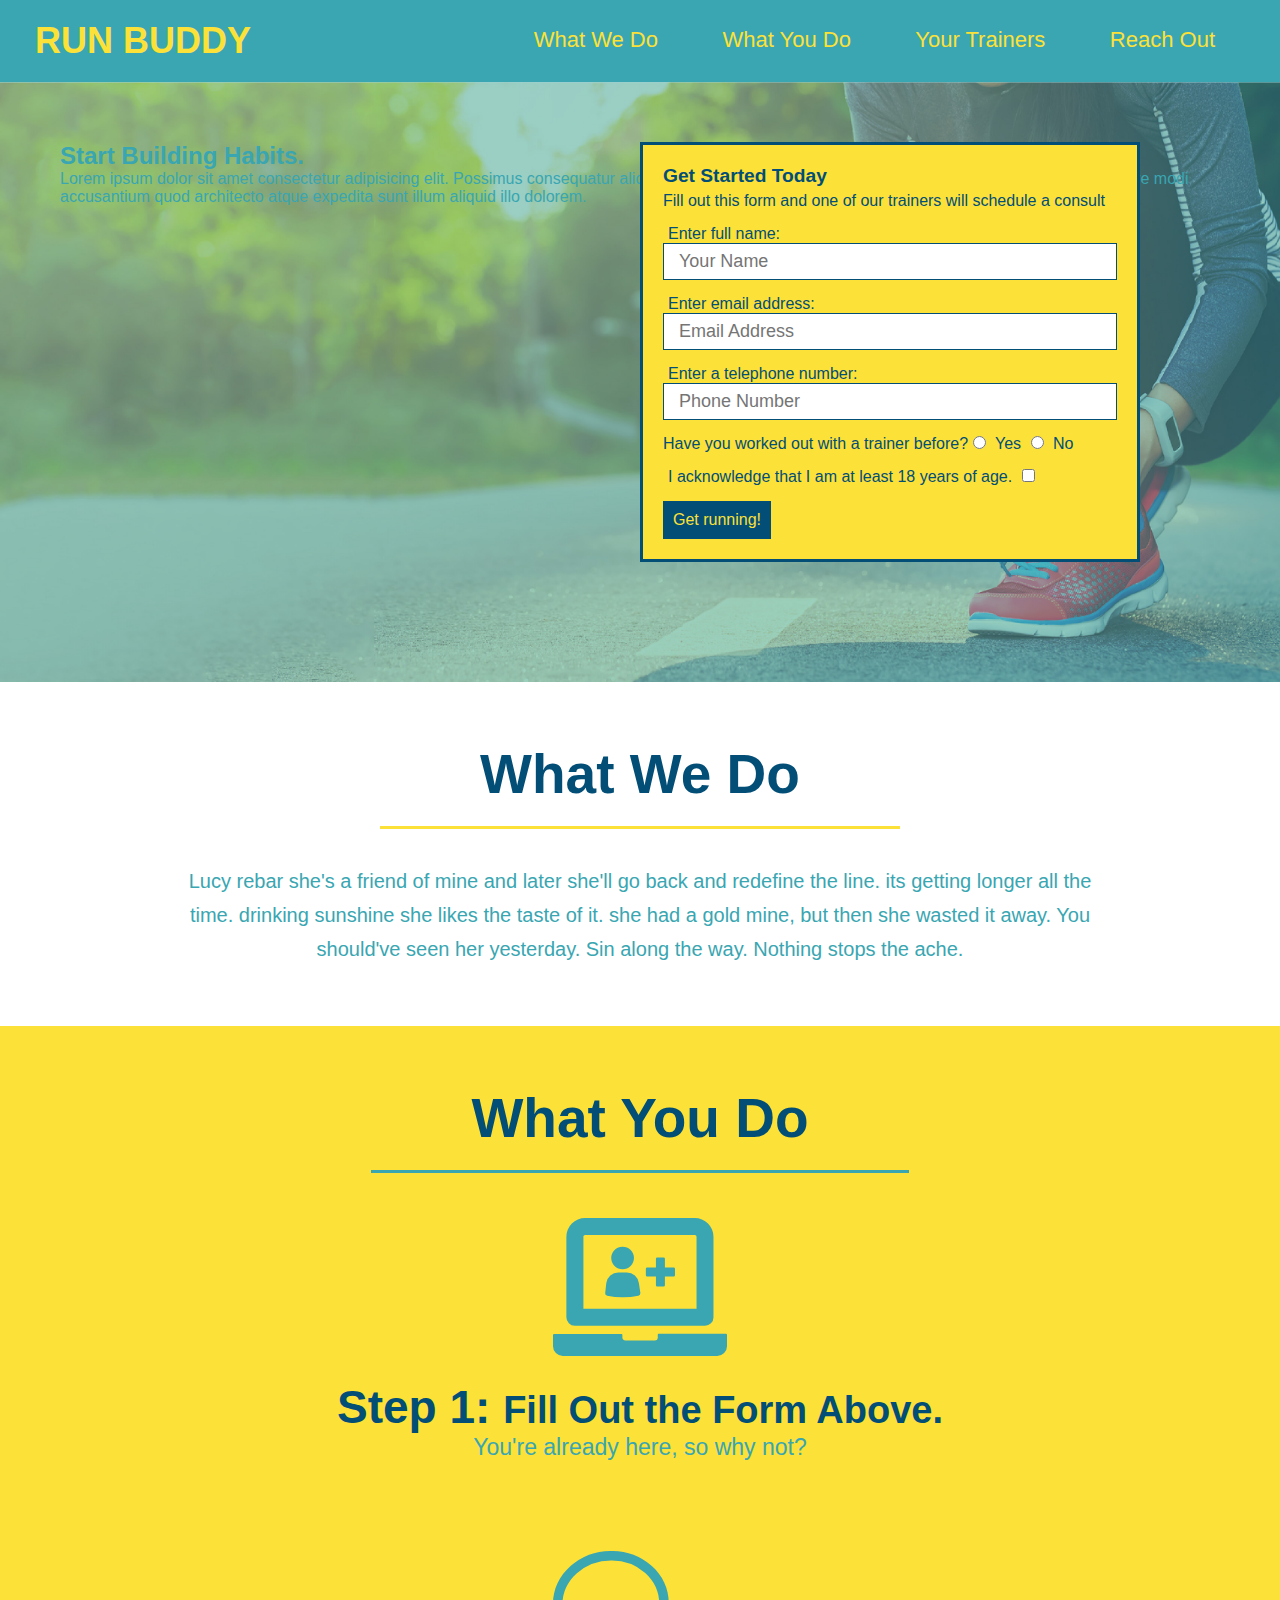
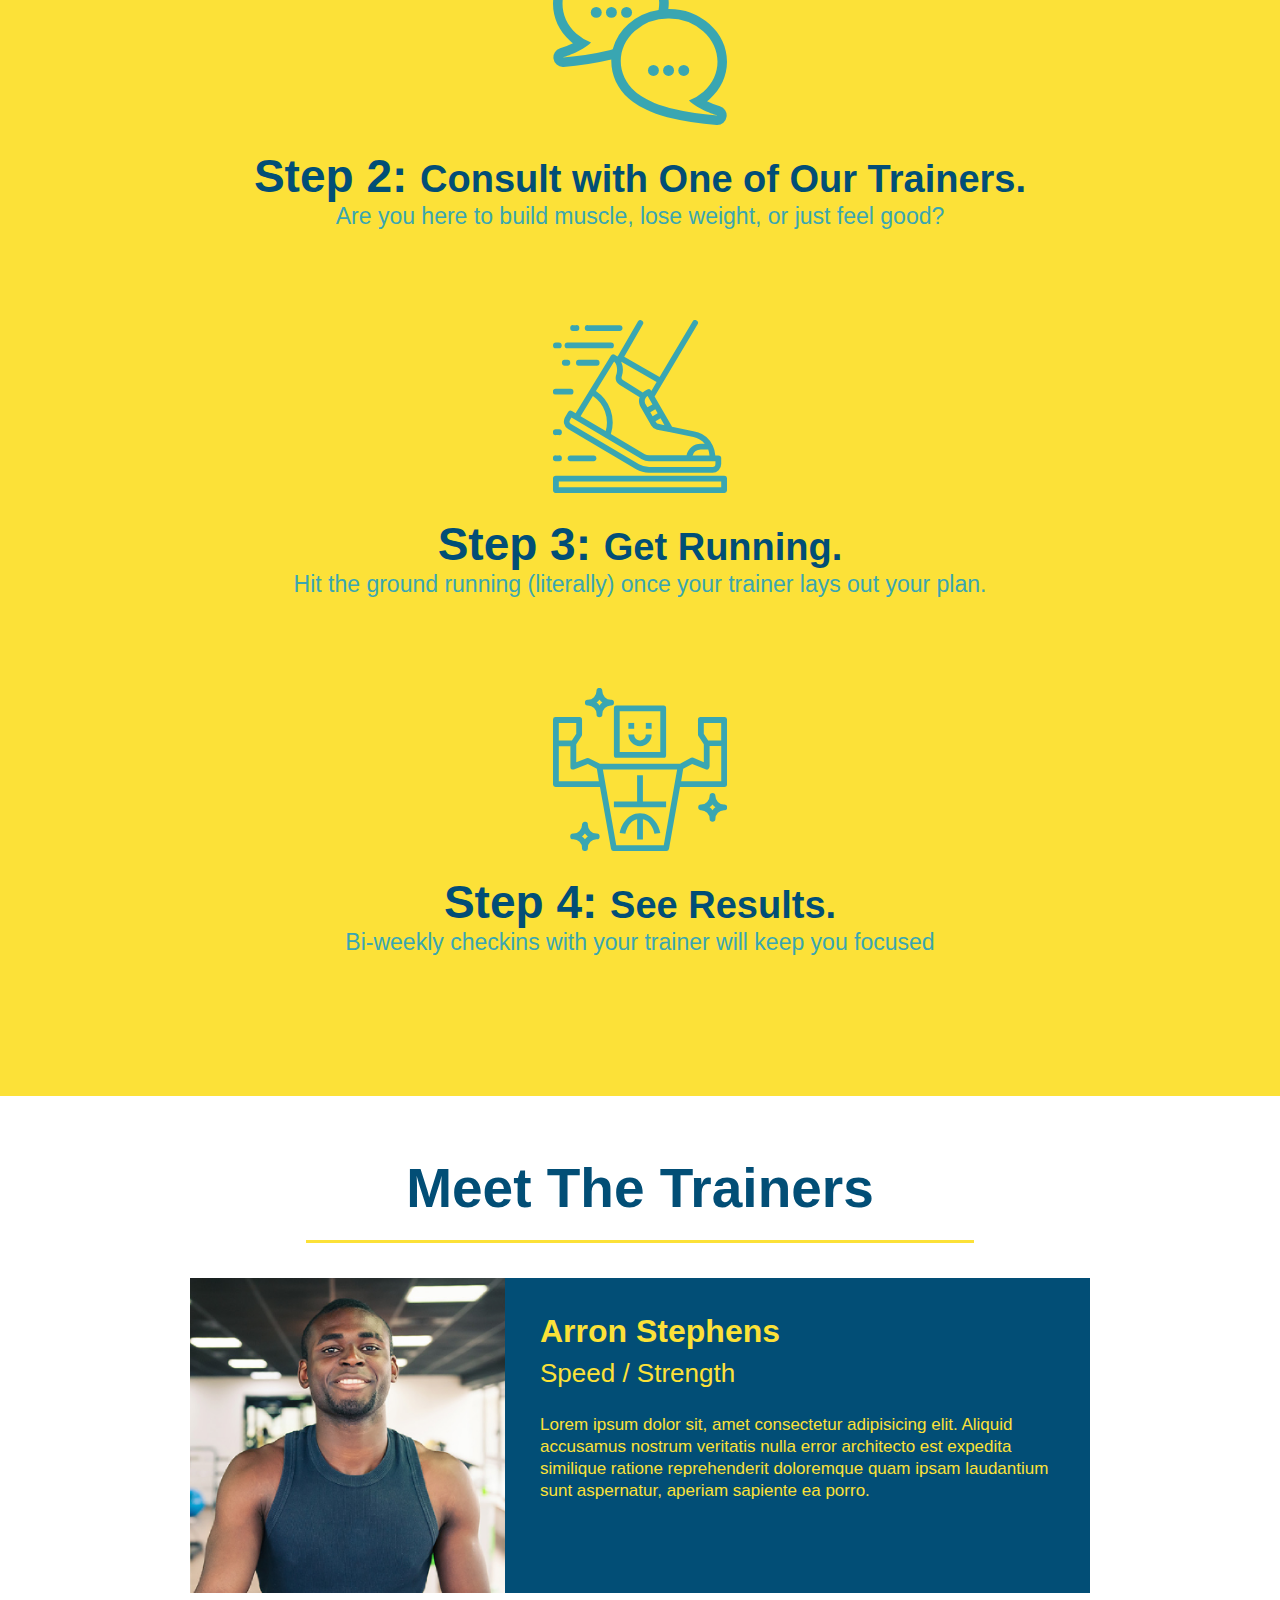
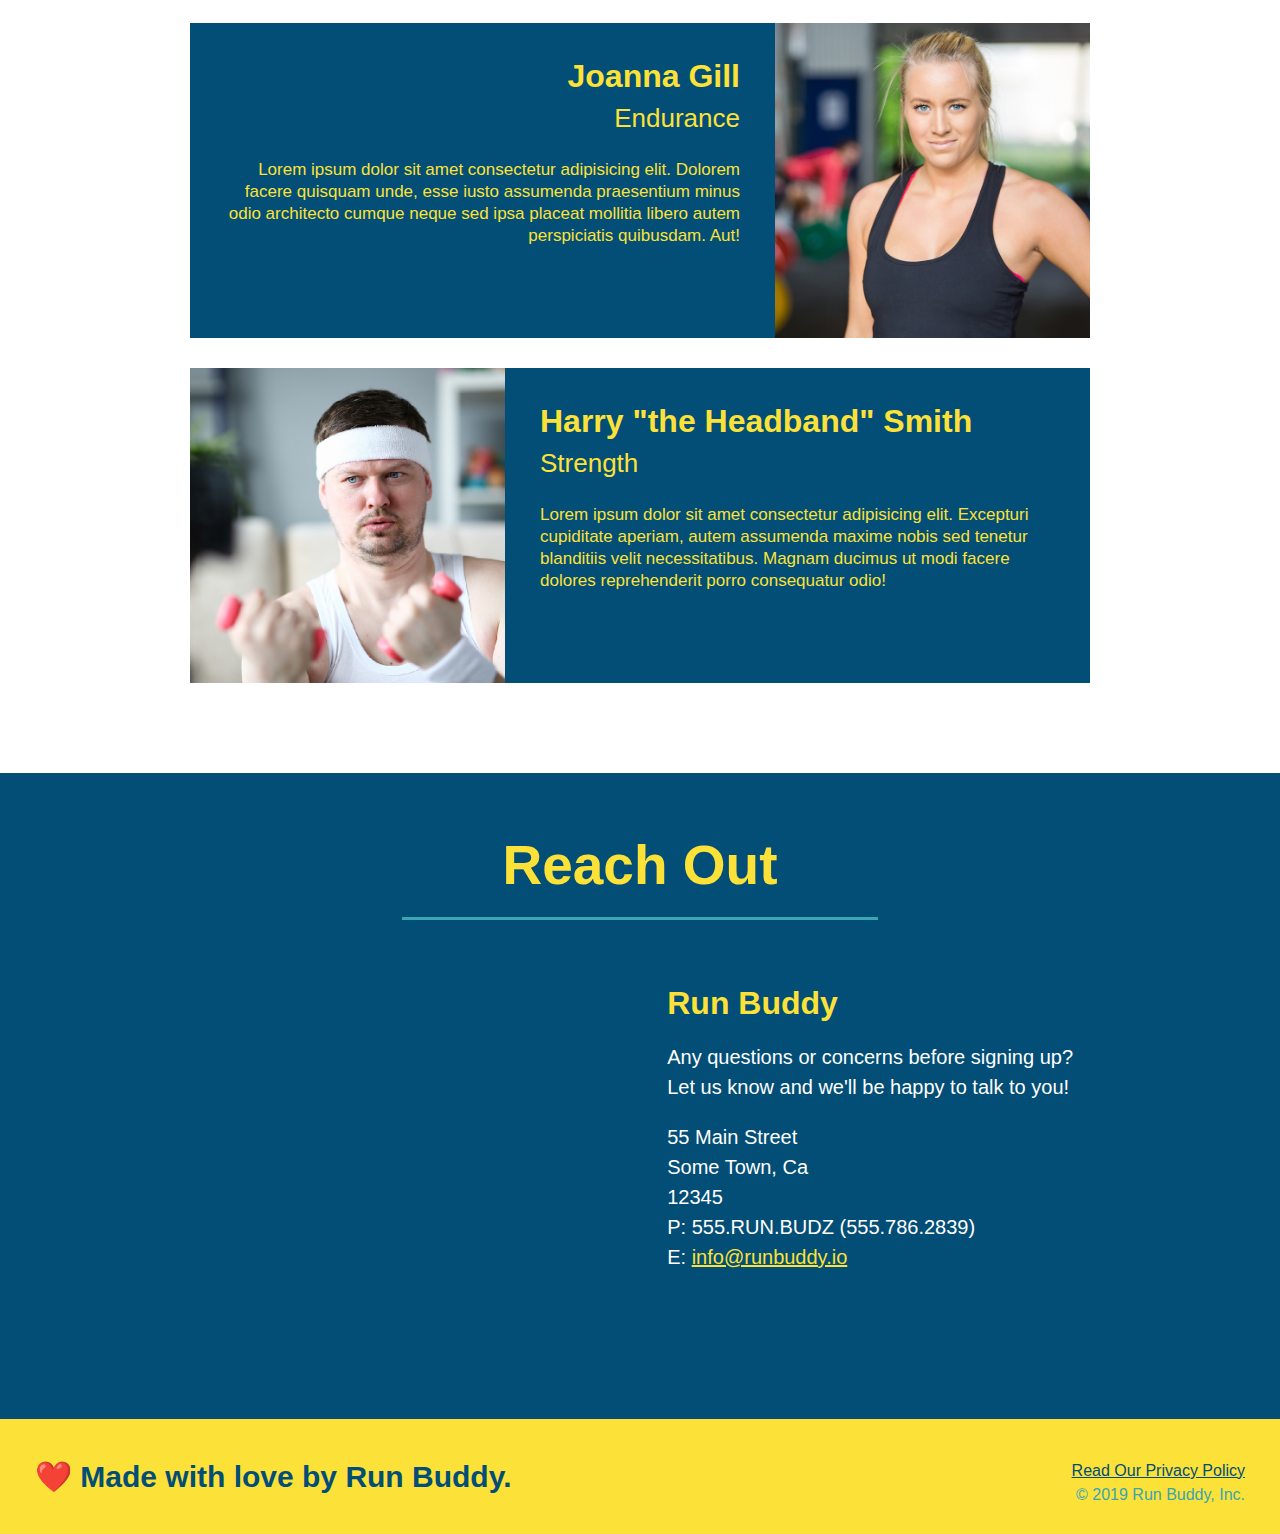
==== index.html @ 2bd952a9 "add content to hero, replace image" ====
<!DOCTYPE html>
<html lang="en">
   
    <head>
        <link rel="stylesheet" href="./assets/css/style.css" />
        <meta charset="UTF-8" />
        <title>Run Buddy</title>
    </head>
    
    <body>
        <!-- navigation -->
        <header>
            <h1>
                <a href="./index.html">
                    RUN BUDDY
                </a>
            </h1>
            <nav>
                <!-- Unordered list element -->
                <ul>
                    <!-- List item element -->
                    <li>
                        <!-- Anchor element -->
                        <a href="#what-we-do">What We Do</a>
                    </li>
                    <li>
                        <a href="#what-you-do">What You Do</a>
                    </li>
                    <li>
                        <a href="#your-trainers">Your Trainers</a>
                    </li>
                    <li>
                        <a href="#reach-out">Reach Out</a>
                    </li>
                </ul>
            </nav>
        </header>

        <!-- hero/jumbotron -->
        <section class="hero">
            <div class="hero-cta">
                <h2>Start Building Habits.</h2>
                <p>
                    Lorem ipsum dolor sit amet consectetur adipisicing elit. Possimus consequatur aliquam minima molestiae labore tempore nobis dolores aspernatur, facere modi accusantium quod architecto atque expedita sunt illum aliquid illo dolorem.
                </p>
            </div>
            
            <div class="hero-form">
                <h3> Get Started Today</h3>
                <p>Fill out this form and one of our trainers will schedule a consult</p>
            <form>
                <label for="name">Enter full name:</label>
                <input class="form-input" type="text" placeholder="Your Name" name="name" id="name" />
                
                <label for="email">Enter email address:</label>
                <input class="form-input" type="email" placeholder="Email Address" name="email" id="email" />
                
                <label for="phone">Enter a telephone number:</label>
                <input class ="form-input" type="tel" placeholder="Phone Number" name="phone" id="phone" />
                <p>
                    Have you worked out with a trainer before?
                    <input type="radio" name="trainer-confirm" id="trainer-yes" />
                    <label for="trainer-yes">Yes</label>
                    <input type="radio" name="trainer-confirm" id="trainer-no" />
                    <label for="trainer-no">No</label>
                </p>
                <p>
                    <label for="18-yes">
                        I acknowledge that I am at least 18 years of age.
                    </label>
                    <input type="checkbox" name="age-confirm" id="18-yes" />
                </p>
                <button type="submit">
                    Get running!
                </button>
            </form>
            </div>
        </section>
        
        <!--"what we do" section -->
        <section id="what-we-do" class="intro">
            <h2 class="section-title primary-border">What We Do</h2>
            <p>
                Lucy rebar she's a friend of mine and later she'll go back and redefine the line. its getting longer all the time. drinking sunshine she likes the taste of it. she had a gold mine, but then she wasted it away. You should've seen her yesterday. Sin along the way. Nothing stops the ache.
            </p>
        </section>

        <!-- "what you do" section -->
        <section id="what-you-do" class="steps">
            <h2 class="section-title secondary-border">What You Do</h2>
        
            <div>
                <img src="./assets/images/step-1.svg" alt="" />
                <h3>Step 1: <span>Fill Out the Form Above.</span></h3>
                <p>You're already here, so why not?</p>
            </div>

            <div>
                <img src="./assets/images/step-2.svg" alt="" />
                <h3>Step 2: <span>Consult with One of Our Trainers.</span></h3>
                <p>Are you here to build muscle, lose weight, or just feel good?</p>
            </div>

            <div>
                <img src="./assets/images/step-3.svg" alt="" />
                <h3>Step 3: <span>Get Running.</span></h3>
                <p>Hit the ground running (literally) once your trainer lays out your plan.</p>
            </div>

            <div>
                <img src="./assets/images/step-4.svg" alt="" />
                <h3>Step 4: <span>See Results.</span></h3>
                <p>Bi-weekly checkins with your trainer will keep you focused</p>
            </div>
        </section>

        <!-- "meet the trainers" section -->
        <section id="your-trainers" class="trainers">
            <h2 class="section-title primary-border">Meet The Trainers</h2>
            <article class="trainer">
                <img src="./assets/images/trainer-1.jpg" alt="Arron Stephens in his workout clothes, ready to pump iron" />
                <div class="trainer-bio text-left">
                    <h3>Arron Stephens</h3>
                    <h4>Speed / Strength</h4>
                    <p>
                        Lorem ipsum dolor sit, amet consectetur adipisicing elit. Aliquid accusamus nostrum veritatis nulla error architecto est expedita similique ratione reprehenderit doloremque quam ipsam laudantium sunt aspernatur, aperiam sapiente ea porro.
                    </p>
                </div>
            </article>
            
            <article class="trainer">
                <div class="trainer-bio text-right">
                    <h3>Joanna Gill</h3>
                    <h4>Endurance</h4>
                    <p>
                        Lorem ipsum dolor sit amet consectetur adipisicing elit. Dolorem facere quisquam unde, esse iusto assumenda praesentium minus odio architecto cumque neque sed ipsa placeat mollitia libero autem perspiciatis quibusdam. Aut!
                    </p>
                </div>
                <img src="./assets/images/trainer-2.jpg" alt="Joanna Gill cooling off after a workout" />
            </article>

            <article class="trainer">
                <img src="assets/images/trainer-3.jpg" alt="Harry Smith wearing a headband and lifting comically small pink weights" />
                <div class="trainer-bio text-left">
                    <h3>Harry "the Headband" Smith</h3>
                    <h4>Strength</h4>
                    <p>
                        Lorem ipsum dolor sit amet consectetur adipisicing elit. Excepturi cupiditate aperiam, autem assumenda maxime nobis sed tenetur blanditiis velit necessitatibus. Magnam ducimus ut modi facere dolores reprehenderit porro consequatur odio!
                    </p>
                </div>
            </article>
        </section>

        <!-- "reach out" section -->
        <section id="reach-out" class="contact">
            <h2 class="section-title secondary-border">Reach Out</h2>
            <div class="contact-info">
                    <iframe src="https://www.google.com/maps/embed?pb=!1m18!1m12!1m3!1d3380.596406305768!2d-102.06782428562288!3d32.08016312649713!2m3!1f0!2f0!3f0!3m2!1i1024!2i768!4f13.1!3m3!1m2!1s0x86f961da2d18b9c7%3A0xd05dea5d76164d7b!2s2808%20Ranch%20Ave.%2C%20Midland%2C%20TX%2079705!5e0!3m2!1sen!2sus!4v1635562729281!5m2!1sen!2sus"
                    width="400"
                    height="400"
                    style="border:0;"
                    allowfullscreen=""
                    loading="lazy">
                    </iframe>
                <div>
                    <h3>Run Buddy</h3>
                    <p> 
                        Any questions or concerns before signing up?
                        <br />
                        Let us know and we'll be happy to talk to you!
                    </p>
                    <address>
                    55 Main Street <br />
                    Some Town, Ca <br/>
                    12345<br/>
                    P: 555.RUN.BUDZ (555.786.2839)<br/>
                    E: <a href="mailto:info@runbuddy.io">info@runbuddy.io</a>
                    </address>
                </div>
            </div>

        </section>

        <!-- footer -->
        <footer>
            <h2>❤️ Made with love by Run Buddy.</h2>
            <div>
                <a href="./privacy-policy.html">Read Our Privacy Policy</a><br />
                &copy; 2019 Run Buddy, Inc.
            </div>
        </footer>
    </body>

</html>
---- assets/css/style.css ----
* {
    margin: 0;
    padding: 0;
    box-sizing: border-box;
}

body {
    /* use this format to create CSS comments */
    color: #39a6b2;
    font-family: Helvetica, Arial, sans-serif;
}
header {
    padding: 20px 35px;
    background-color: #39a6b2;
}

header h1 {
    font-weight: bold;
    font-size: 36px;
    color: #fce138;
    margin: 0;
    display: inline;
}

header a {
    text-decoration: none;
    color: #fce138;
}

header nav {
    float: right;
    margin: 7px 0;
}

header nav ul li {
    display: inline;
}

header nav ul li a {
    margin: 0 30px;
    font-weight: lighter;
    font-size: 22px;
}

footer {
    background:#fce138;
    width: 100%;
    padding: 40px 35px;
}

footer h2 {
    display: inline;
    color: #024e76;
    font-size: 30px;
    margin: 0;
}

footer div {
    float: right;
    line-height: 1.5;
    text-align: right;
}

footer a {
    color: #024e76;
}

section {
    padding: 60px;
}

.hero {
    background-image: url("../images/hero-bg.jpg");
    height: 600px;
    background-size: cover;
    background-position: center;
    position: relative;
}

.hero-form {
    color: #024e76;
    background-color: #fce138;
    padding: 20px;
    width: 500px;
    border-style: solid;
    border-width: 3px;
    border-color: #024e76;
    position: absolute;
    bottom: 120px;
    right: 140px;
}

.hero-form h3 {
    margin: 0;
    font-size: larger;
}

.hero-form p {
    margin: 5px 0 15px 0;
}

.form-input {
    color:#024e76;
    font-size: large;
    display: block;
    width: 100%;
    padding: 7px 15px;
    margin-bottom: 15px;
    border: 1px solid #024e76;
}

.hero-form label {
    margin: 0 5px;
}

.hero-form button {
    color:#fce138;
    background-color: #024e76;
    padding:10px 10px;
    border: none;
    font-size: 16px;
}

.intro {
    text-align: center;
}

.intro p {
    line-height: 1.7;
    color: #39a6b2;
    width: 80%;
    font-size: 20px;
    margin: 0 auto;
}

.steps {
    text-align: center;
    background: #fce138;
}

.section-title {
    font-size: 55px;
    color: #024e76;
    margin-bottom: 35px;
    padding: 0 100px 20px 100px;
    display: inline-block;
    border-bottom: 3px solid;
}

.primary-border {
    border-color: #fce138;
}

.secondary-border {
    border-color: #39a6b2;
}

.steps div {
    margin-bottom: 80px;
}

.steps img {
    width: 15%;
    margin: 10px 0; 
}

.steps h3 {
    color: #024e76;
    font-size: 46px;
    margin-top: 10px;
}

.steps p {
    color: #39a6b2;
    font-size: 23px;
}

.steps span {
    font-size: 38px;
}

.trainers {
    text-align: center;
}

.trainer {
    width: 900px;
    margin: 0 auto 30px auto;
    background: #024e76;
    color: #fce138;
    overflow: auto;
}

.trainer img {
    width: 35%;
    float: left;
}

.trainer-bio {
    padding: 35px;
    float: left;
    width: 65%;
}

.text-left {
    text-align: left;
}

.text-right {
    text-align: right;
}

.trainer-bio h3 {
    font-size: 32px;
    margin-bottom: 8px;
}

.trainer-bio h4 {
    font-weight: lighter;
    font-size: 26px;
    margin-bottom: 25px;
}

.trainer-bio p {
    font-size: 17px;
    line-height: 1.3;
}

.contact {
    background: #024e76;
    text-align: center;
}

.contact h2 {
    color: #fce138;
}

.contact-info iframe {
    width: 400px;
    height: 400px;
}

.contact-info div {
    width: 410px;
    display: inline-block;
    vertical-align: top;
    text-align: left;
    margin: 30px 0 0 60px;
    color: white;
}

.contact-info h3 {
    color: #fce138;
    font-size: 32px;
}

.contact-info p, .contact-info address {
    margin: 20px 0;
    line-height: 1.5;
    font-size: 20px;
    font-style: normal;
}

.contact-info a {
    color: #fce138;
}
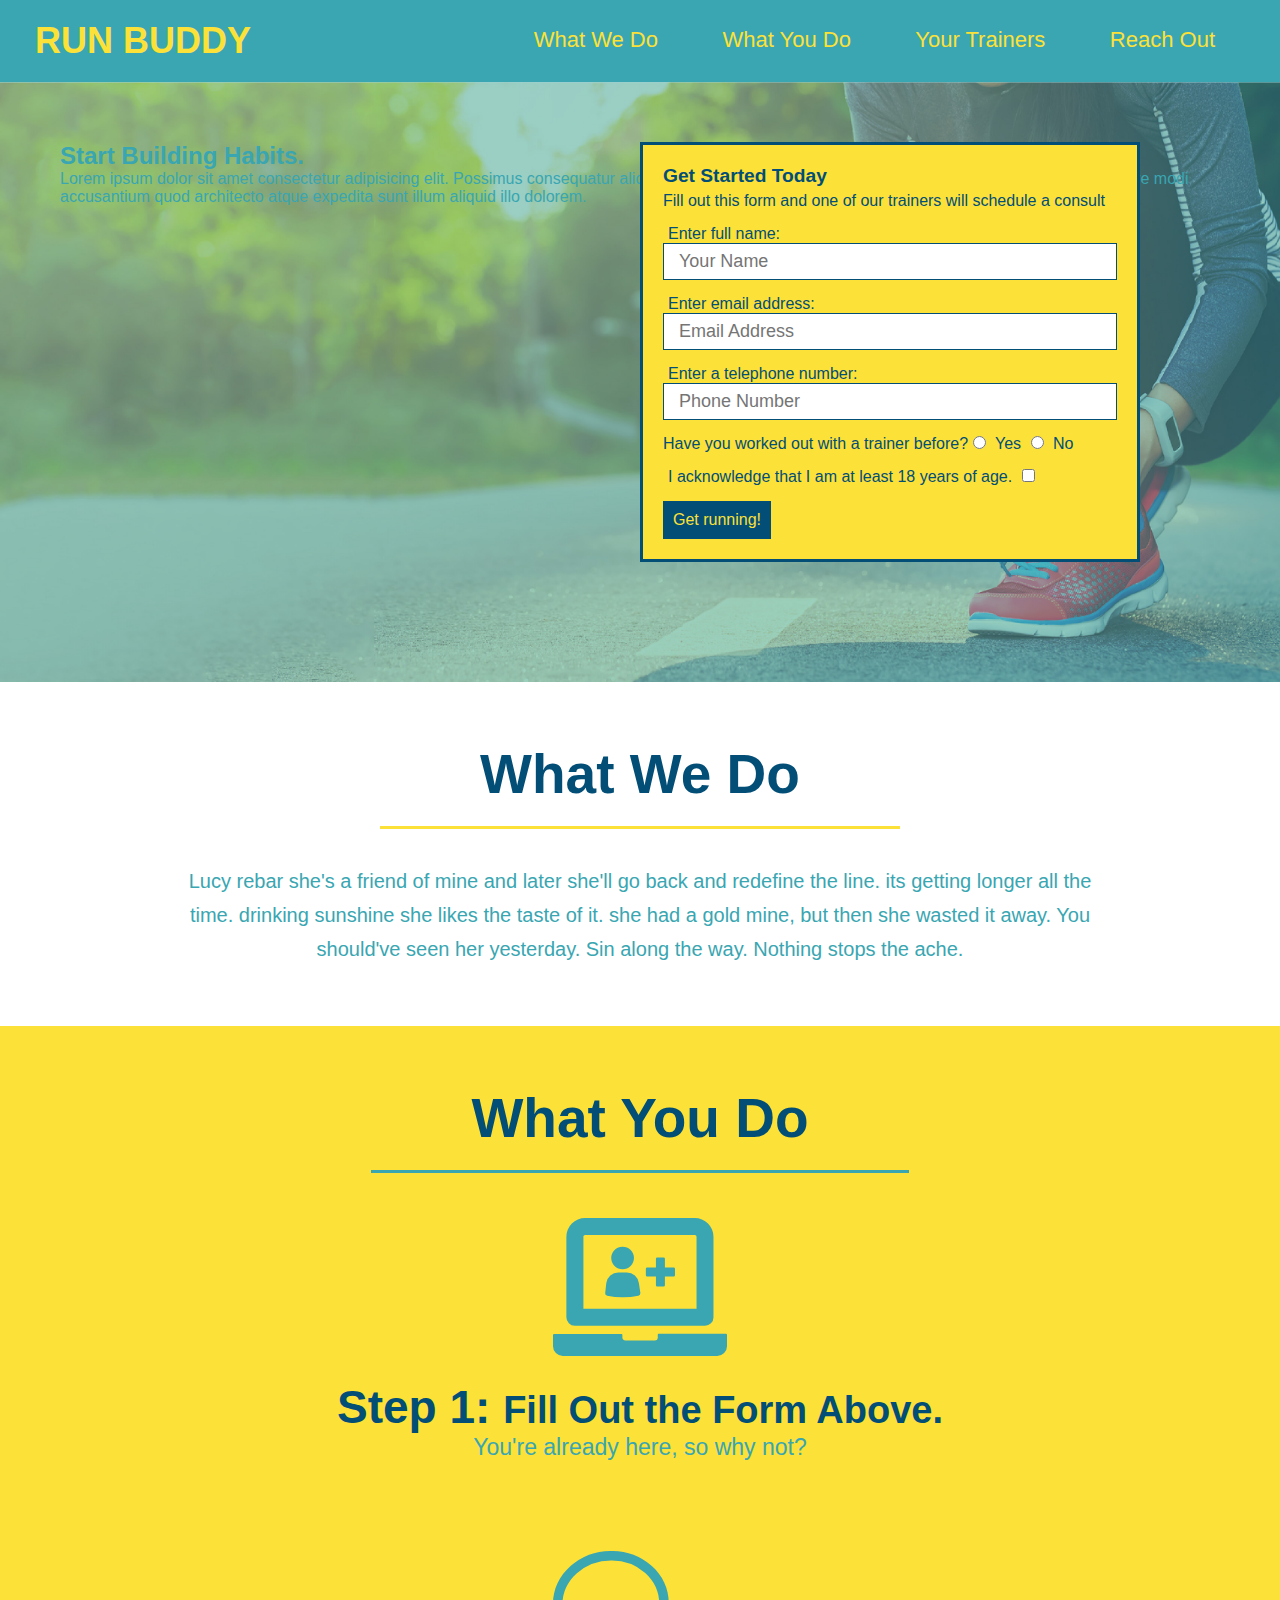
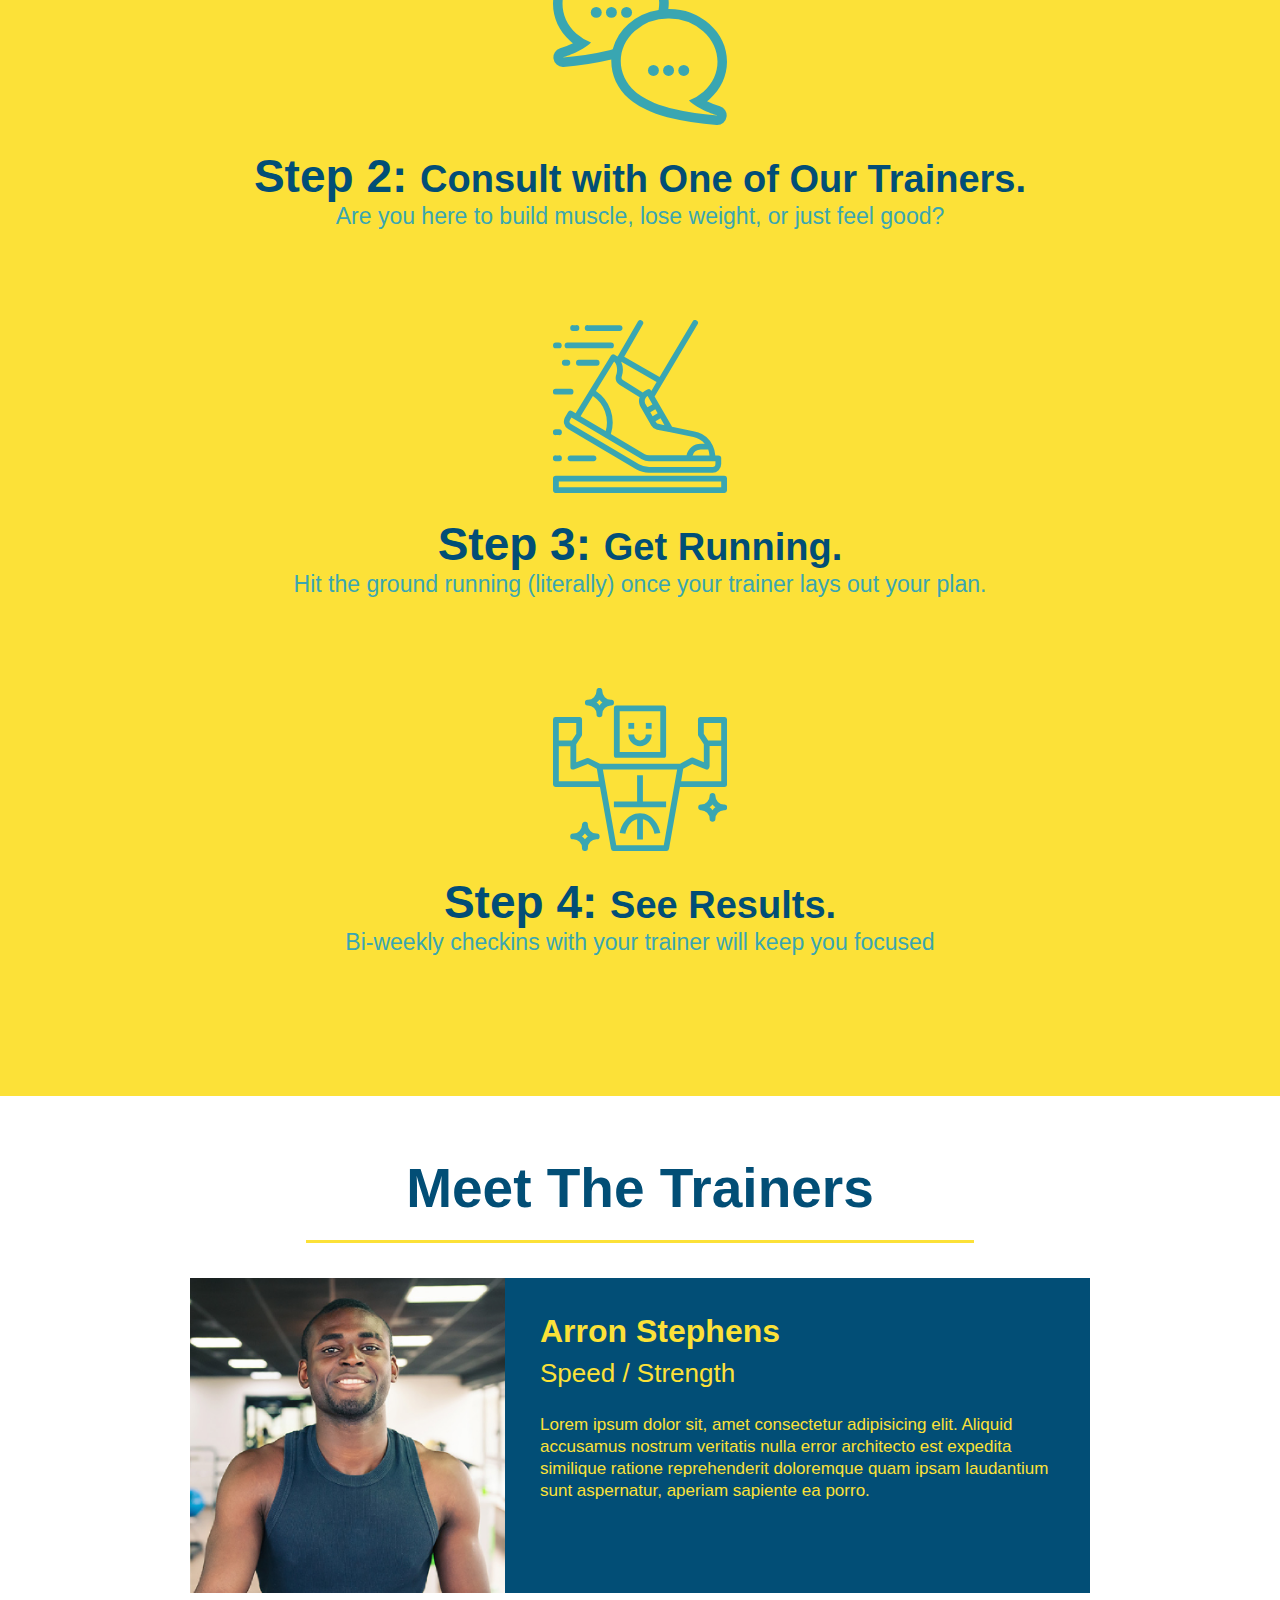
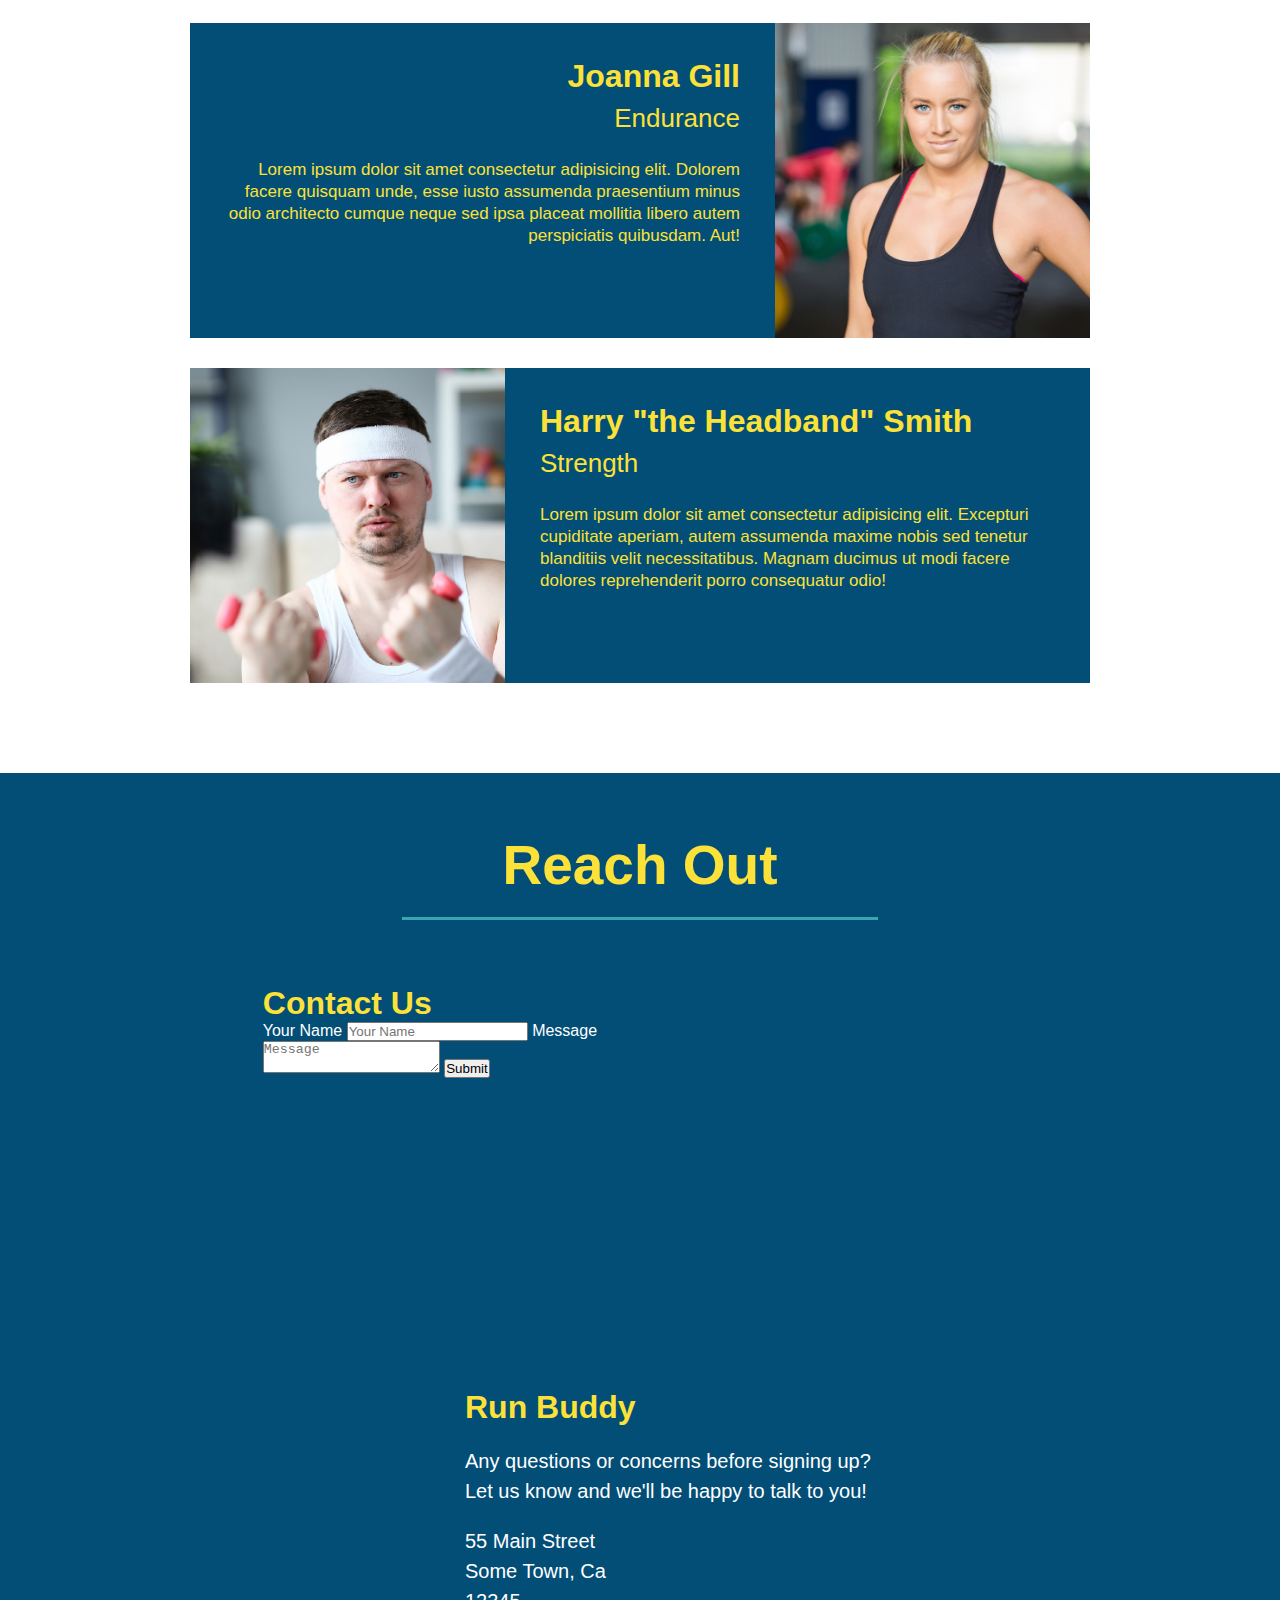
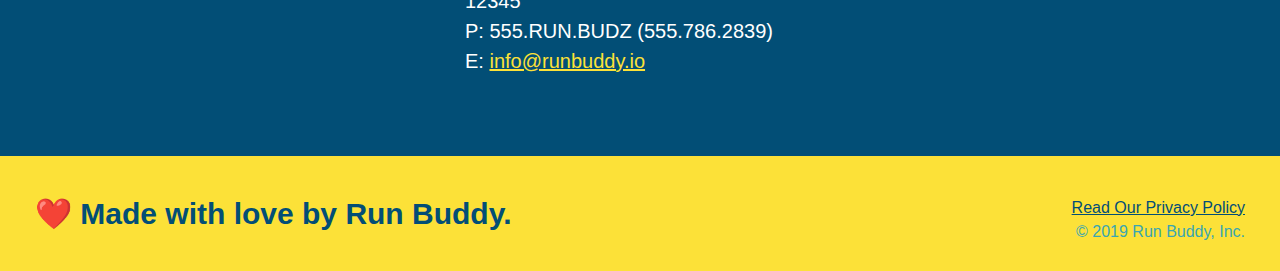
==== commit 75ae72bb: "add contact form" ====
--- a/index.html
+++ b/index.html
@@ -155,6 +155,18 @@
         <section id="reach-out" class="contact">
             <h2 class="section-title secondary-border">Reach Out</h2>
             <div class="contact-info">
+                <div class="contact-form">
+                    <h3>Contact Us</h3>
+                    <form>
+                        <label for="contact-name">Your Name</label>
+                        <input type="text" id="contact-name" placeholder="Your Name" />
+
+                        <label for="contact-message">Message</label>
+                        <textarea id="contact-message" placeholder="Message"></textarea>
+
+                        <button type="submit">Submit</button>
+                    </form>
+                </div>
                     <iframe src="https://www.google.com/maps/embed?pb=!1m18!1m12!1m3!1d3380.596406305768!2d-102.06782428562288!3d32.08016312649713!2m3!1f0!2f0!3f0!3m2!1i1024!2i768!4f13.1!3m3!1m2!1s0x86f961da2d18b9c7%3A0xd05dea5d76164d7b!2s2808%20Ranch%20Ave.%2C%20Midland%2C%20TX%2079705!5e0!3m2!1sen!2sus!4v1635562729281!5m2!1sen!2sus"
                     width="400"
                     height="400"
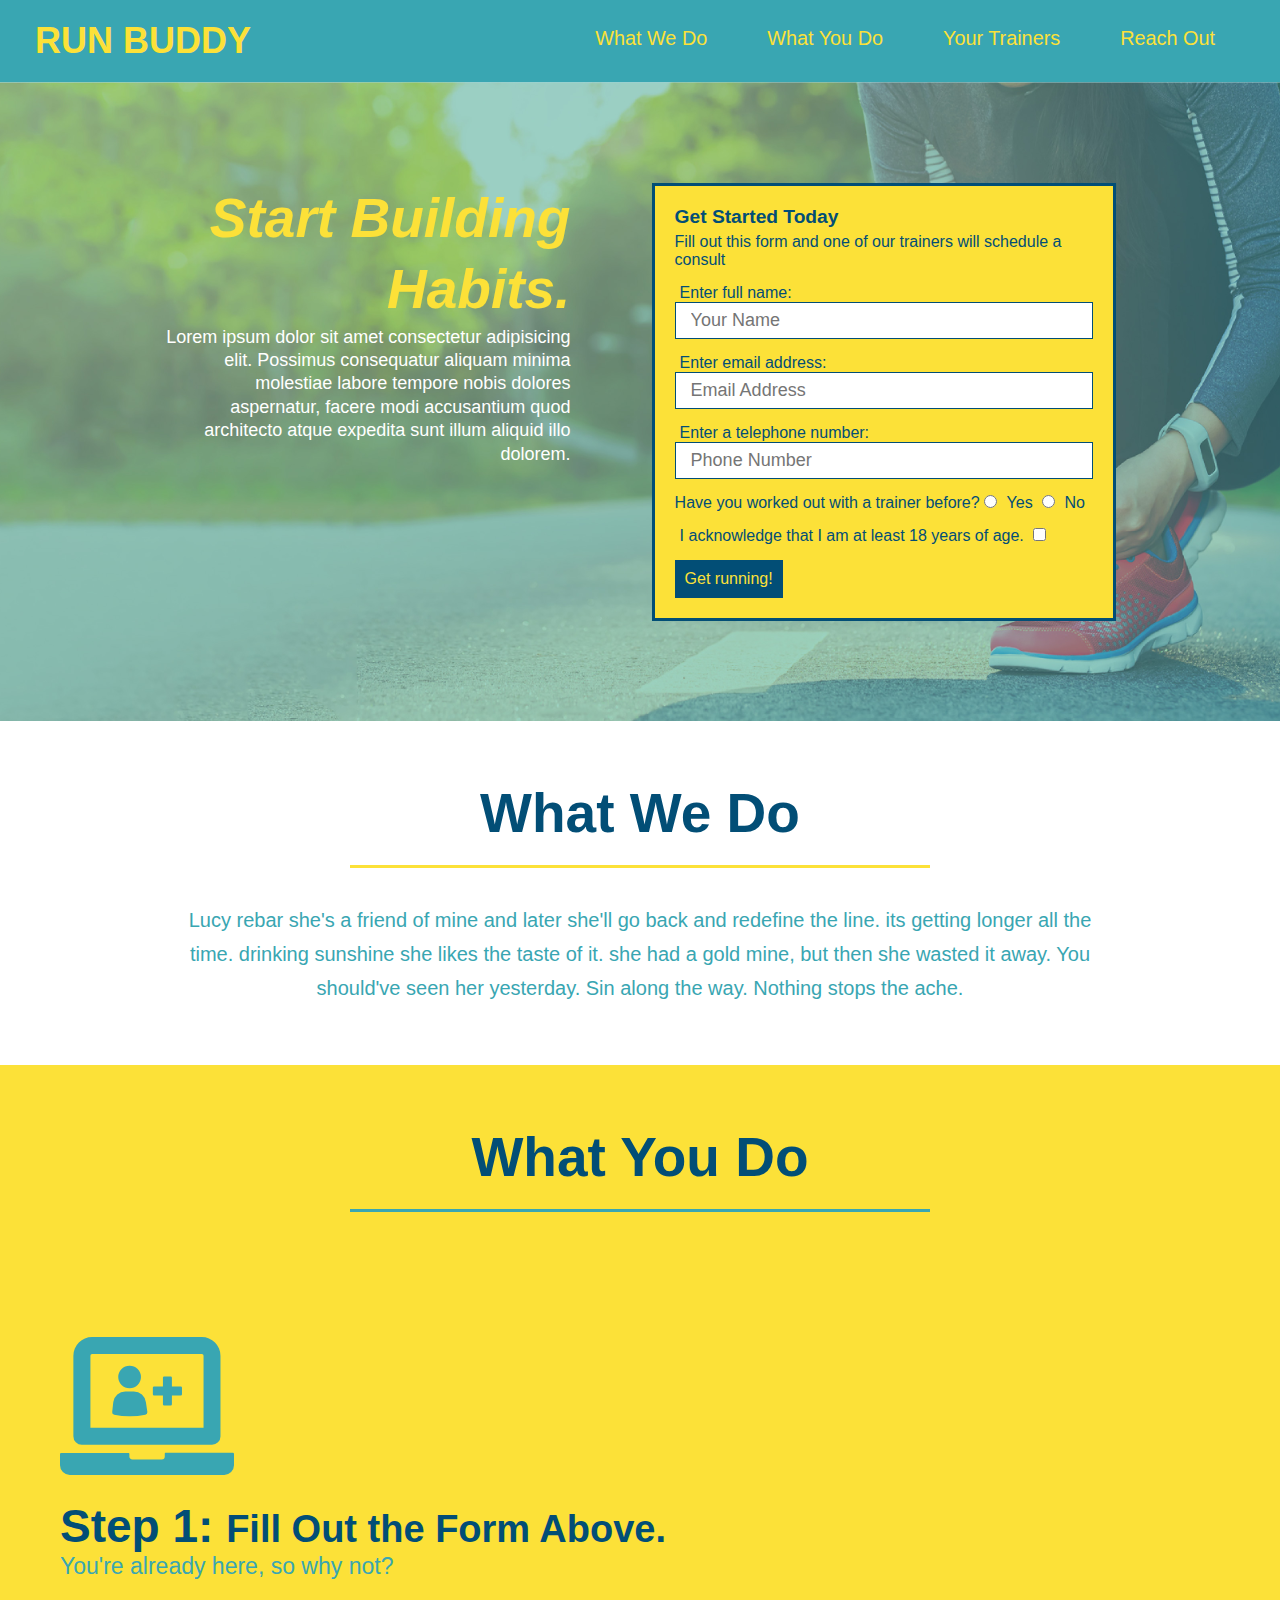
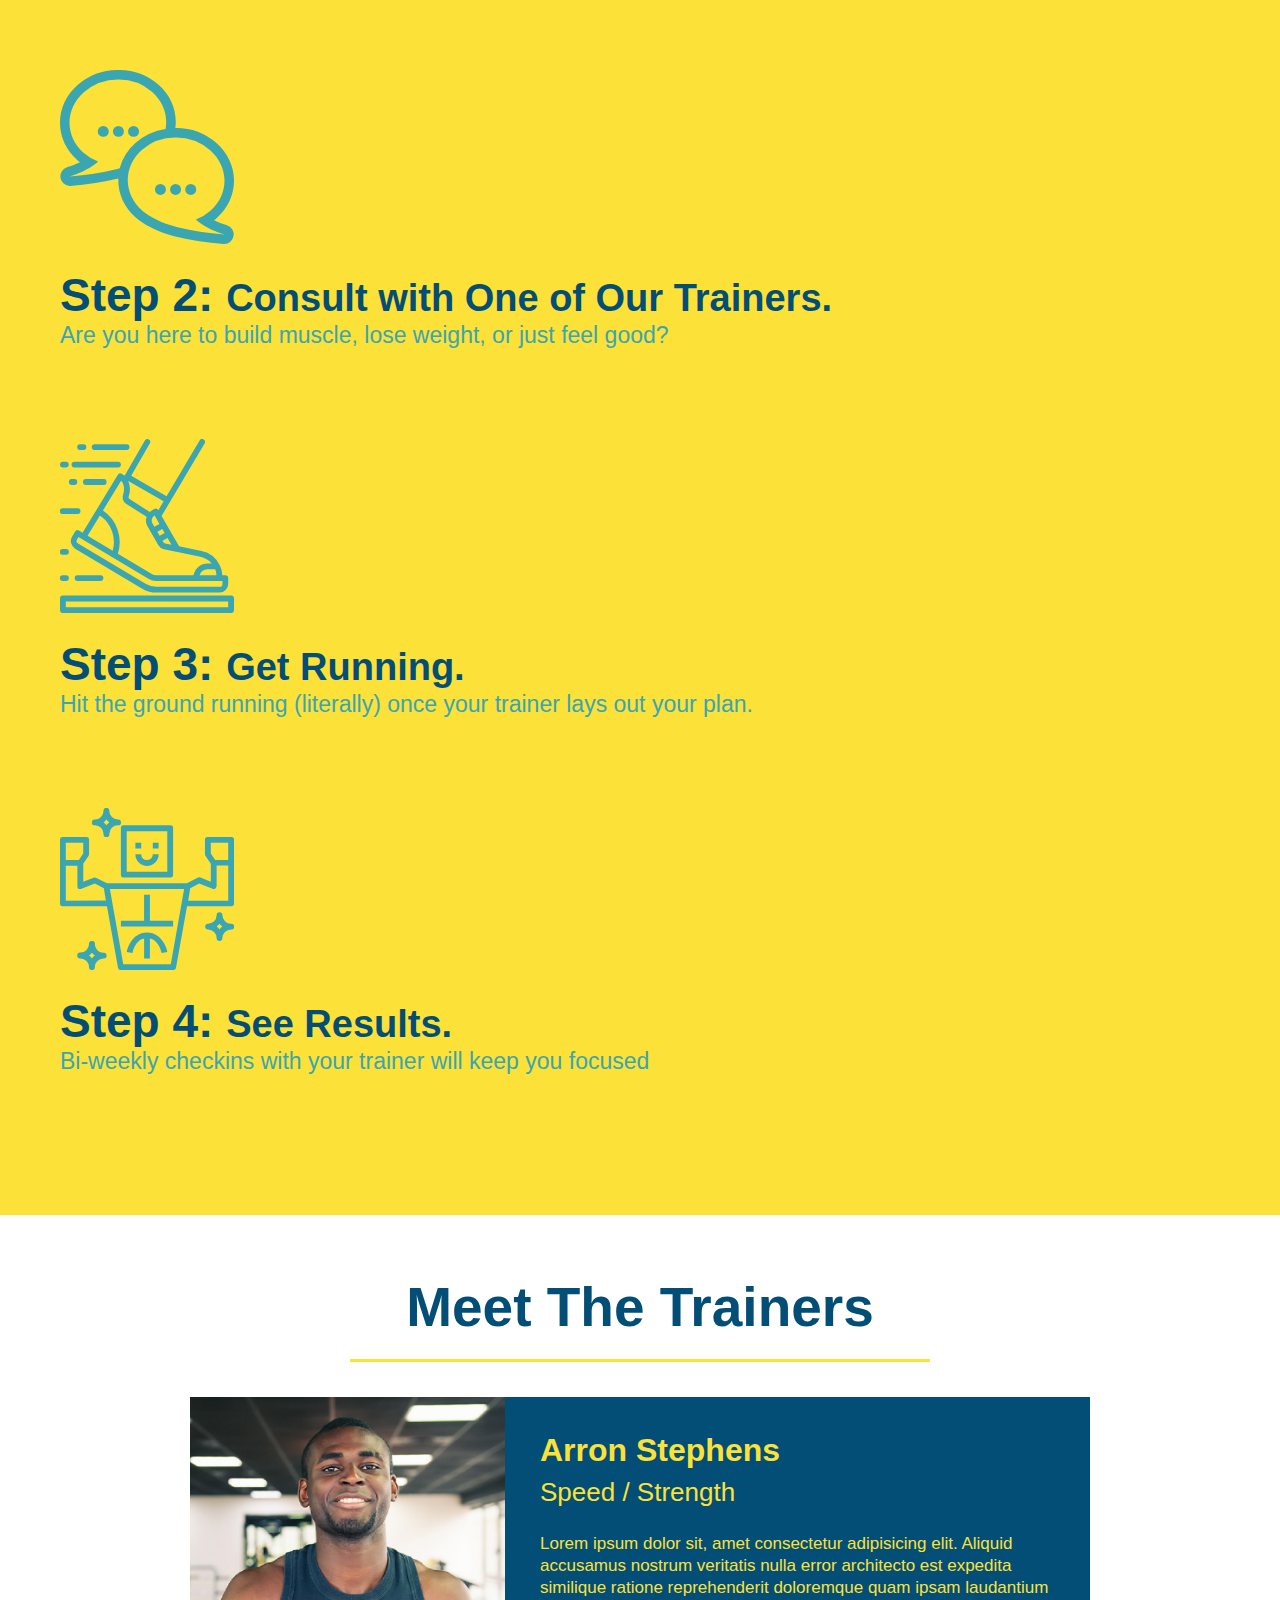
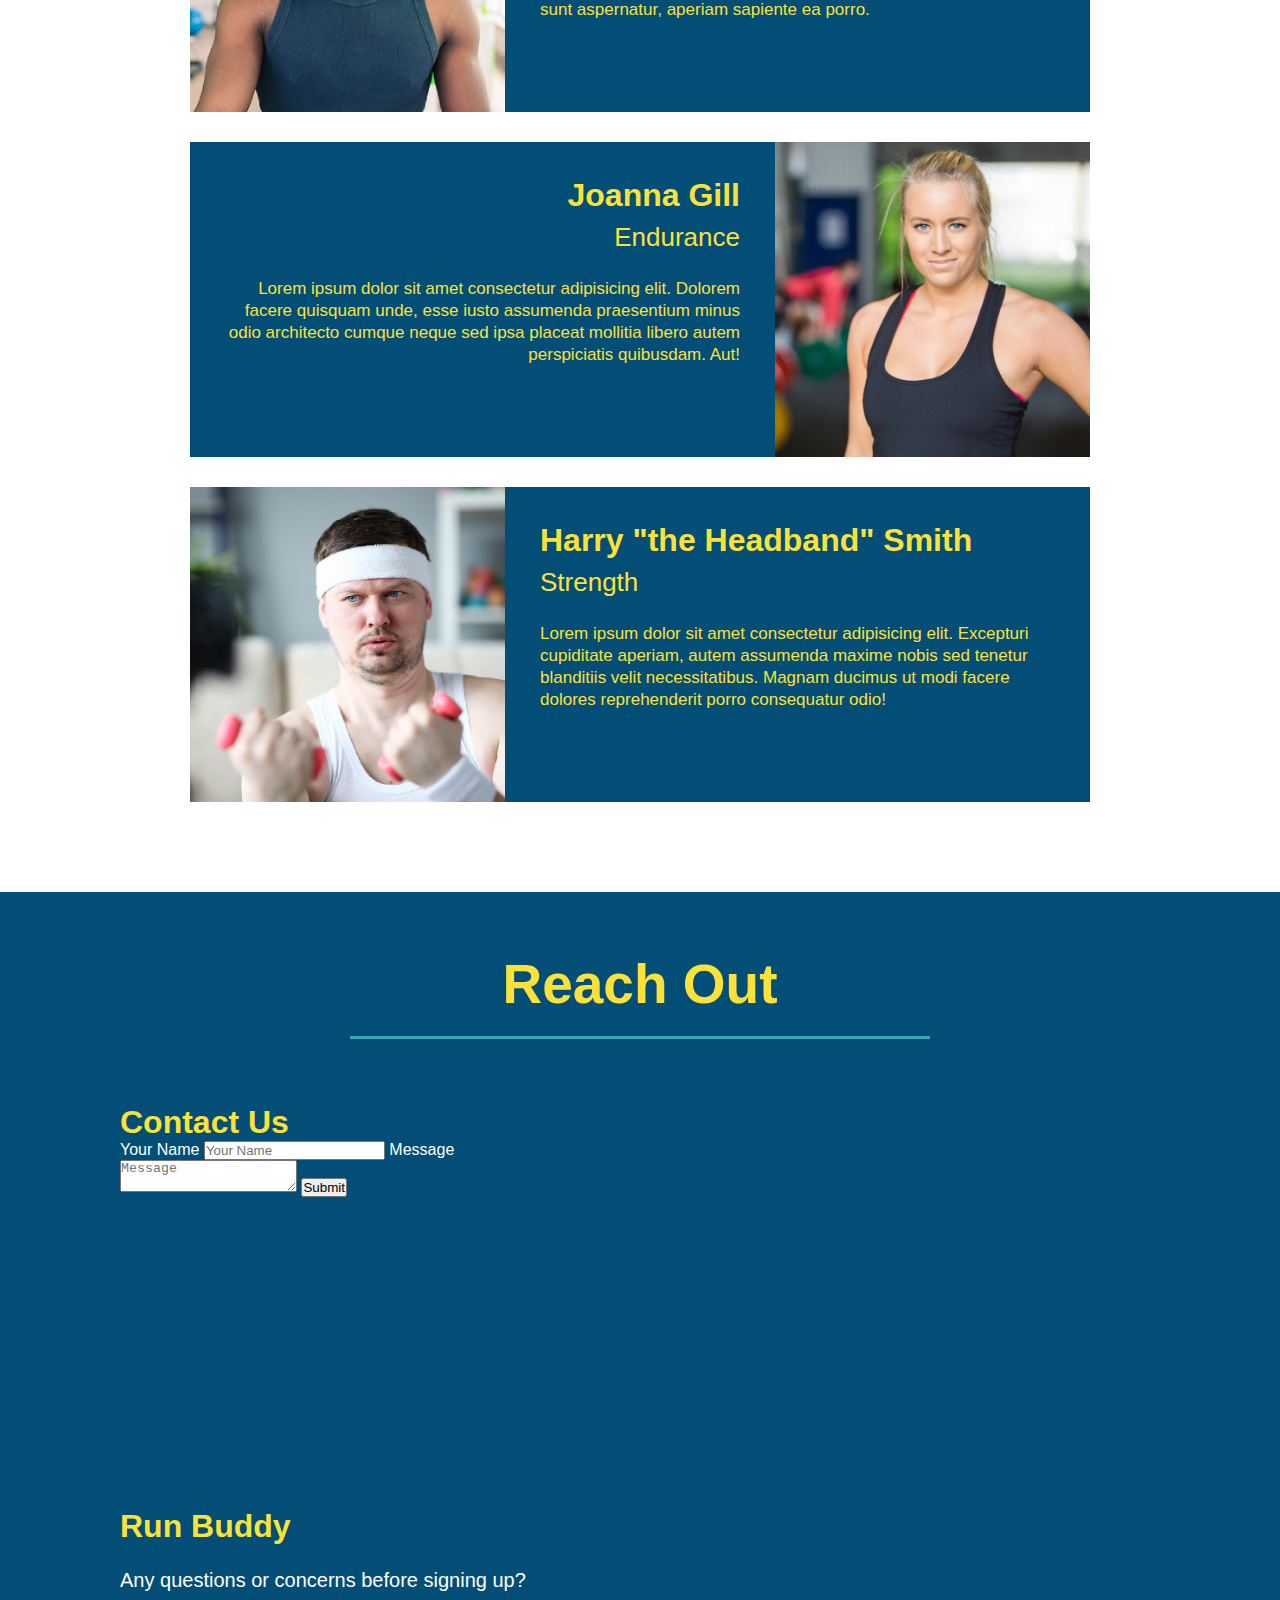
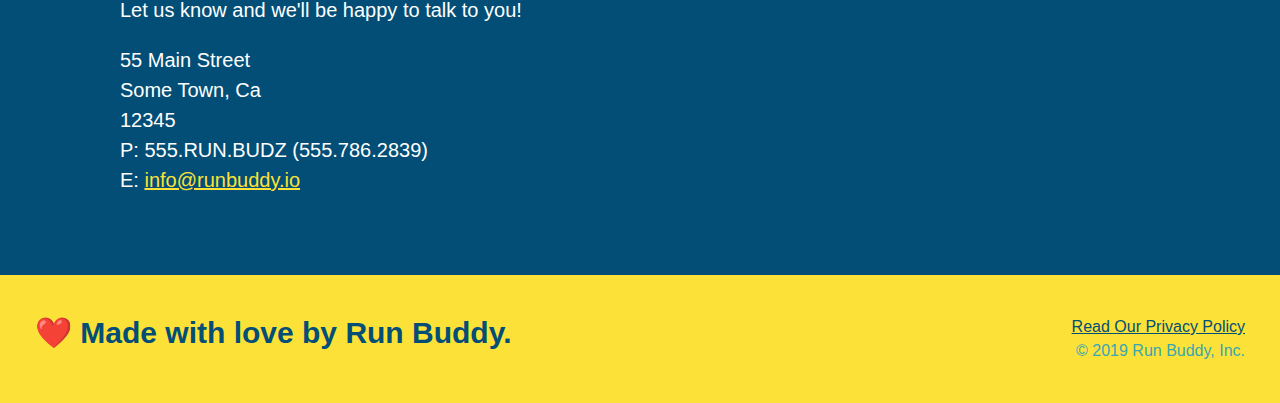
==== commit 990f982b: "added flex-row class for section titless" ====
--- a/index.html
+++ b/index.html
@@ -79,16 +79,21 @@
         
         <!--"what we do" section -->
         <section id="what-we-do" class="intro">
-            <h2 class="section-title primary-border">What We Do</h2>
+            <div class="flex-row">
+                <h2 class="section-title primary-border">What We Do</h2>
+            </div>
+            <div class="flex-row">
             <p>
                 Lucy rebar she's a friend of mine and later she'll go back and redefine the line. its getting longer all the time. drinking sunshine she likes the taste of it. she had a gold mine, but then she wasted it away. You should've seen her yesterday. Sin along the way. Nothing stops the ache.
             </p>
+            </div>
         </section>
 
         <!-- "what you do" section -->
         <section id="what-you-do" class="steps">
-            <h2 class="section-title secondary-border">What You Do</h2>
-        
+            <div class="flex-row">
+                <h2 class="section-title secondary-border">What You Do</h2>
+            </div>
             <div>
                 <img src="./assets/images/step-1.svg" alt="" />
                 <h3>Step 1: <span>Fill Out the Form Above.</span></h3>
@@ -116,7 +121,9 @@
 
         <!-- "meet the trainers" section -->
         <section id="your-trainers" class="trainers">
-            <h2 class="section-title primary-border">Meet The Trainers</h2>
+            <div class="flex-row">
+                <h2 class="section-title primary-border">Meet The Trainers</h2>
+            </div>
             <article class="trainer">
                 <img src="./assets/images/trainer-1.jpg" alt="Arron Stephens in his workout clothes, ready to pump iron" />
                 <div class="trainer-bio text-left">
@@ -153,7 +160,9 @@
 
         <!-- "reach out" section -->
         <section id="reach-out" class="contact">
-            <h2 class="section-title secondary-border">Reach Out</h2>
+            <div class="flex-row">
+                <h2 class="section-title secondary-border">Reach Out</h2>
+            </div>
             <div class="contact-info">
                 <div class="contact-form">
                     <h3>Contact Us</h3>
--- a/assets/css/style.css
+++ b/assets/css/style.css
@@ -12,6 +12,9 @@
 header {
     padding: 20px 35px;
     background-color: #39a6b2;
+    display: flex;
+    justify-content: space-between;
+    flex-wrap: wrap;
 }
 
 header h1 {
@@ -19,7 +22,6 @@
     font-size: 36px;
     color: #fce138;
     margin: 0;
-    display: inline;
 }
 
 header a {
@@ -28,35 +30,38 @@
 }
 
 header nav {
-    float: right;
     margin: 7px 0;
 }
 
-header nav ul li {
-    display: inline;
-}
-
+header nav ul {
+    display: flex;
+    flex-wrap: wrap;
+    justify-content: space-between;
+    align-items: center;
+    list-style: none;
+}
 header nav ul li a {
     margin: 0 30px;
     font-weight: lighter;
-    font-size: 22px;
+    font-size: 1.55vw;
 }
 
 footer {
     background:#fce138;
     width: 100%;
     padding: 40px 35px;
+    display: flex;
+    justify-content: space-between;
+    flex-wrap: wrap;
 }
 
 footer h2 {
-    display: inline;
     color: #024e76;
     font-size: 30px;
     margin: 0;
 }
 
 footer div {
-    float: right;
     line-height: 1.5;
     text-align: right;
 }
@@ -71,23 +76,37 @@
 
 .hero {
     background-image: url("../images/hero-bg.jpg");
-    height: 600px;
     background-size: cover;
     background-position: center;
-    position: relative;
+    display: flex;
+    justify-content: center;
+    flex-wrap: wrap;
 }
 
 .hero-form {
     color: #024e76;
     background-color: #fce138;
     padding: 20px;
-    width: 500px;
     border-style: solid;
     border-width: 3px;
     border-color: #024e76;
-    position: absolute;
-    bottom: 120px;
-    right: 140px;
+    width: 40%;
+    margin: 3.5%;
+}
+
+.hero-cta {
+    width: 35%;
+    text-align: right;
+    margin: 3.5%;
+    color: #fff;
+    font-size: 18px;
+    line-height: 1.3;
+}
+
+.hero-cta h2 {
+    font-style: italic;
+    font-size: 55px;
+    color: #fce138;
 }
 
 .hero-form h3 {
@@ -121,30 +140,27 @@
     font-size: 16px;
 }
 
-.intro {
-    text-align: center;
-}
-
 .intro p {
     line-height: 1.7;
     color: #39a6b2;
     width: 80%;
     font-size: 20px;
     margin: 0 auto;
+    text-align: center;
 }
 
 .steps {
-    text-align: center;
     background: #fce138;
 }
 
 .section-title {
     font-size: 55px;
     color: #024e76;
-    margin-bottom: 35px;
-    padding: 0 100px 20px 100px;
-    display: inline-block;
     border-bottom: 3px solid;
+    padding-bottom: 20px;
+    text-align: center;
+    margin: 0 auto 35px auto;
+    width: 50%;
 }
 
 .primary-border {
@@ -180,7 +196,7 @@
 }
 
 .trainers {
-    text-align: center;
+
 }
 
 .trainer {
@@ -210,6 +226,10 @@
     text-align: right;
 }
 
+.flex-row {
+    display: flex;
+}
+
 .trainer-bio h3 {
     font-size: 32px;
     margin-bottom: 8px;
@@ -228,7 +248,6 @@
 
 .contact {
     background: #024e76;
-    text-align: center;
 }
 
 .contact h2 {
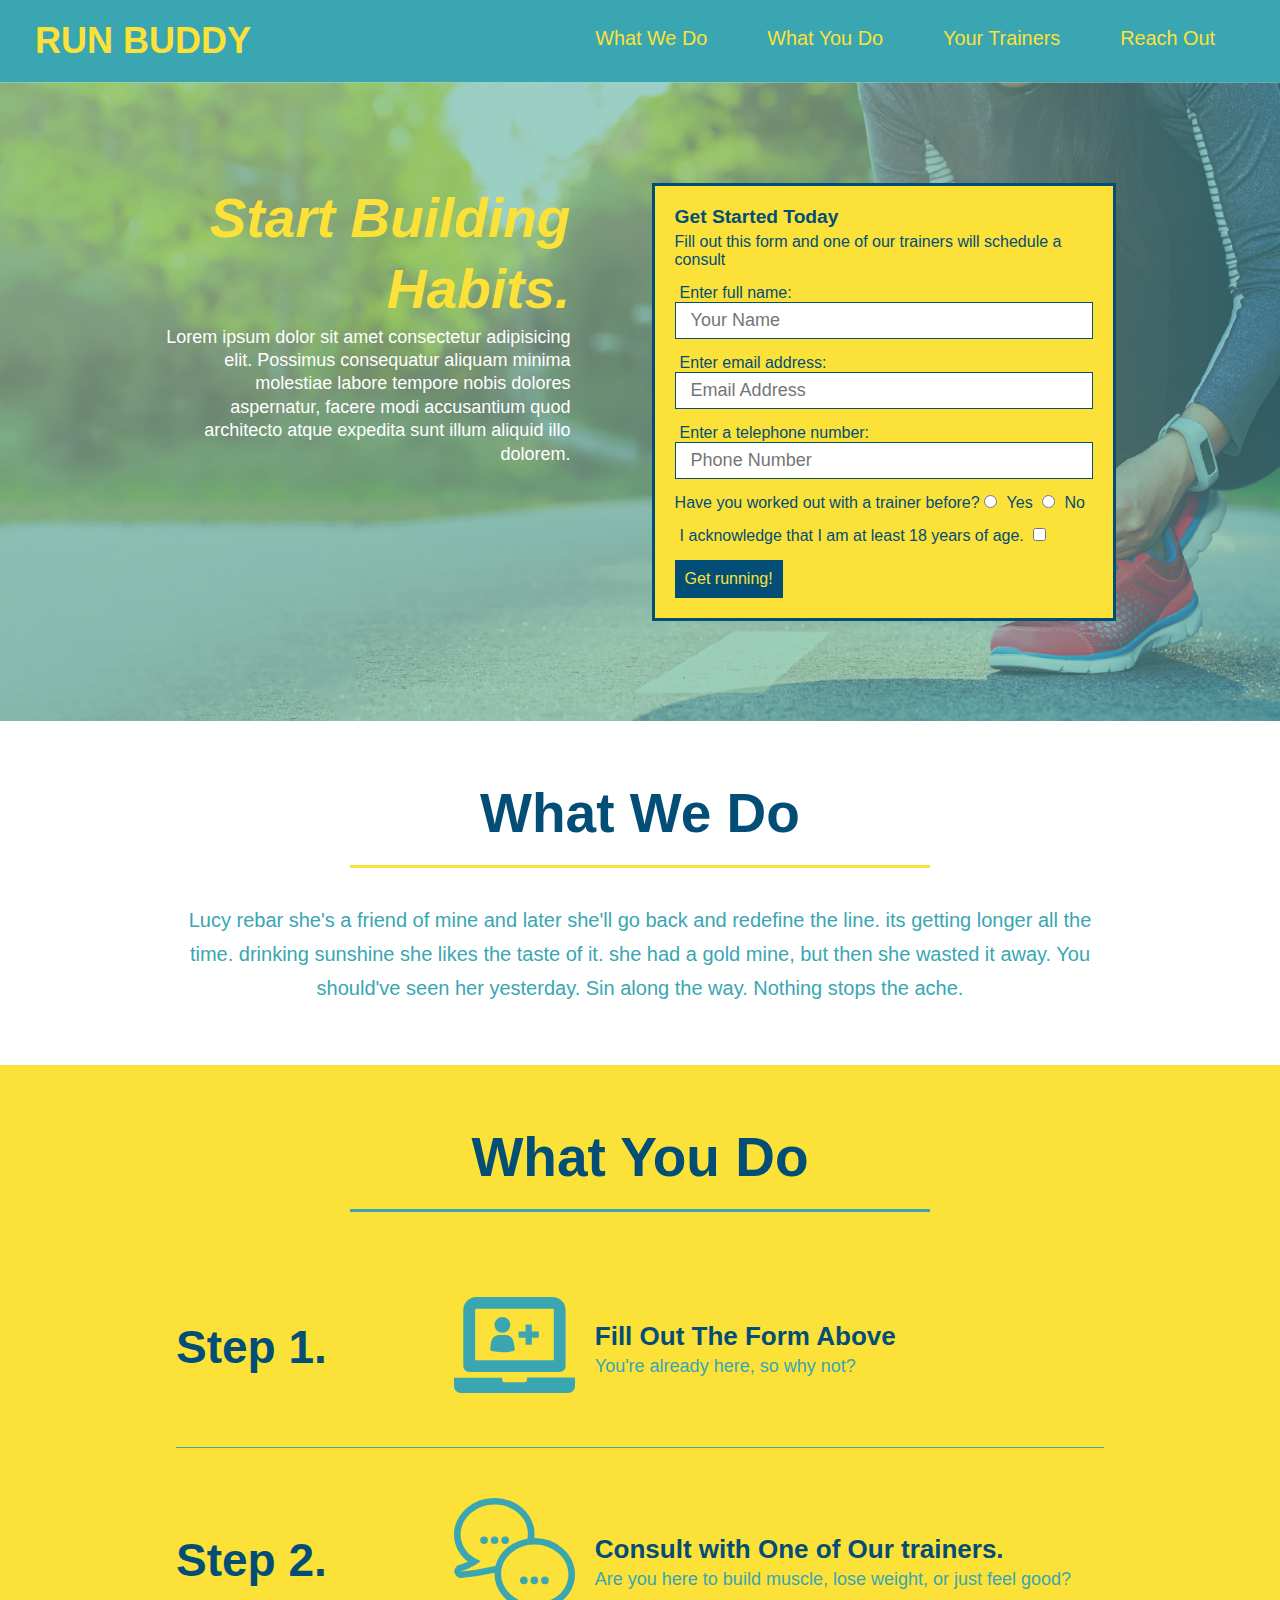
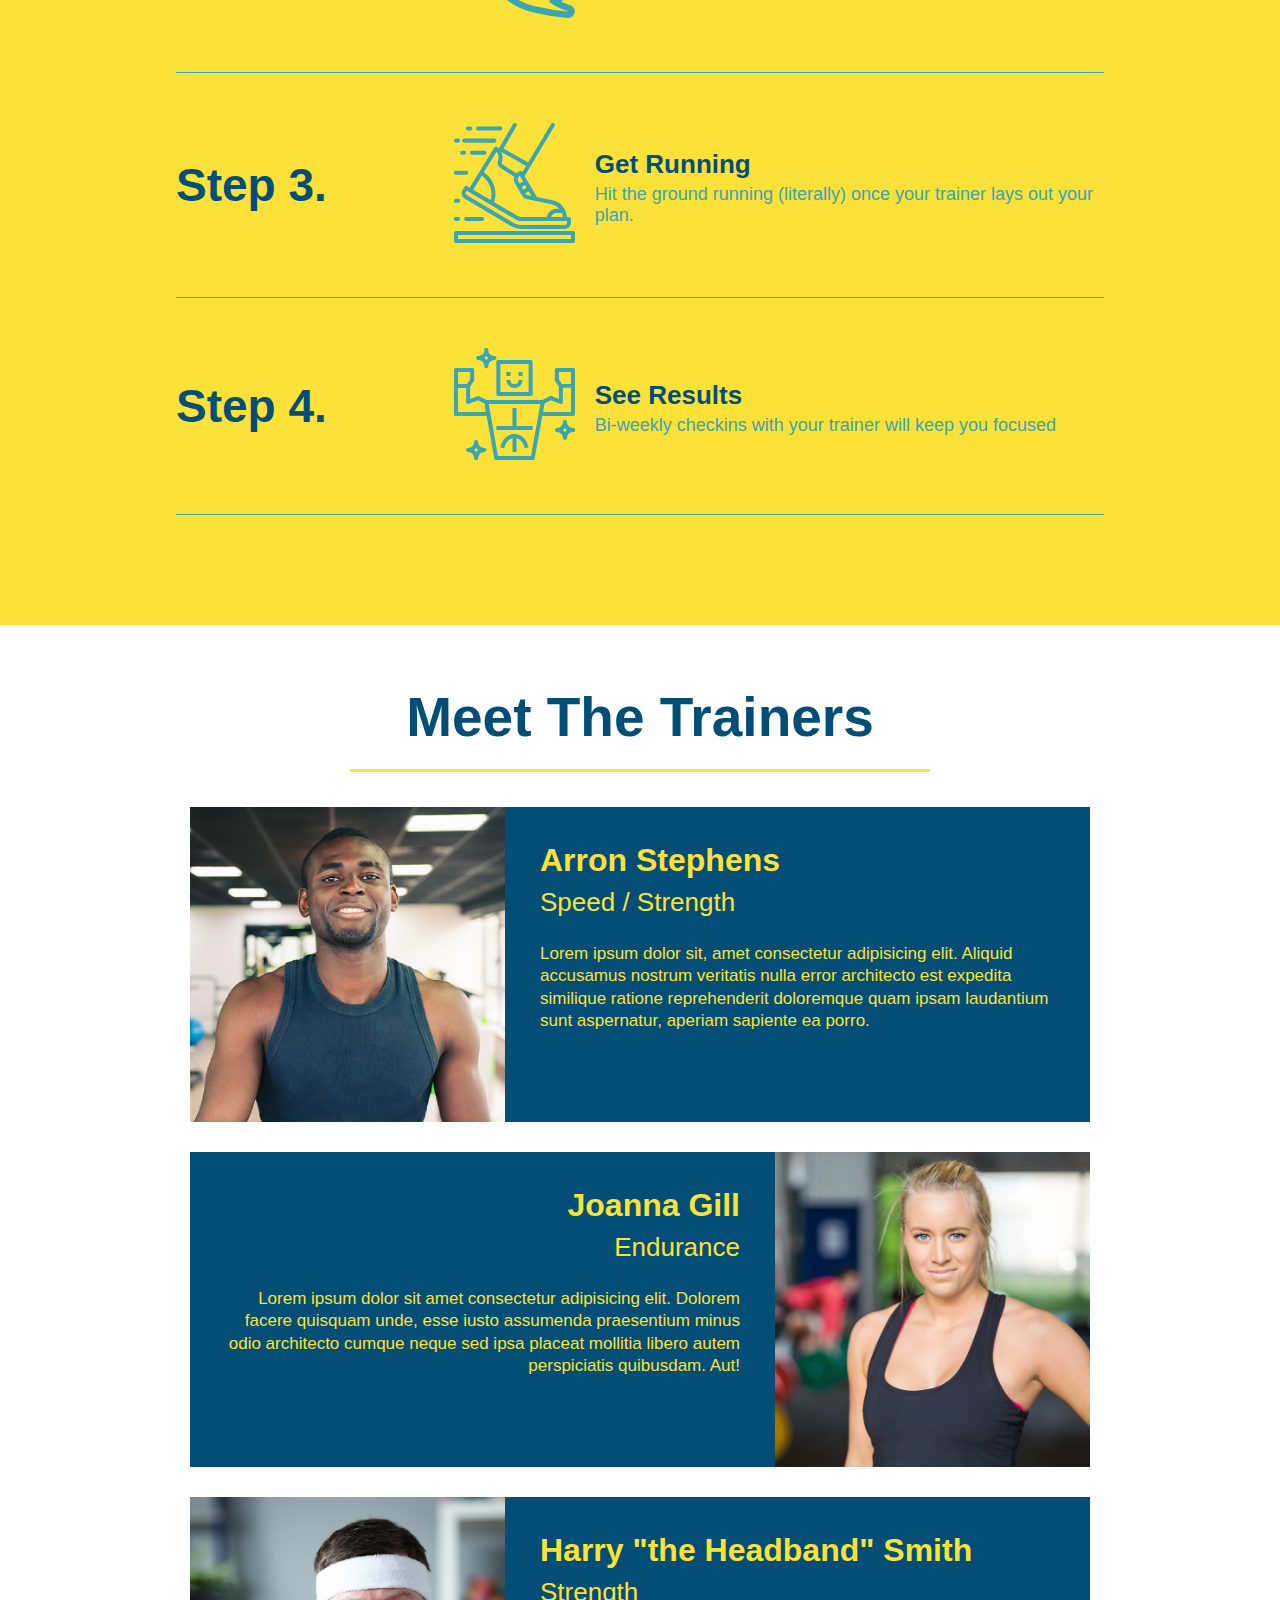
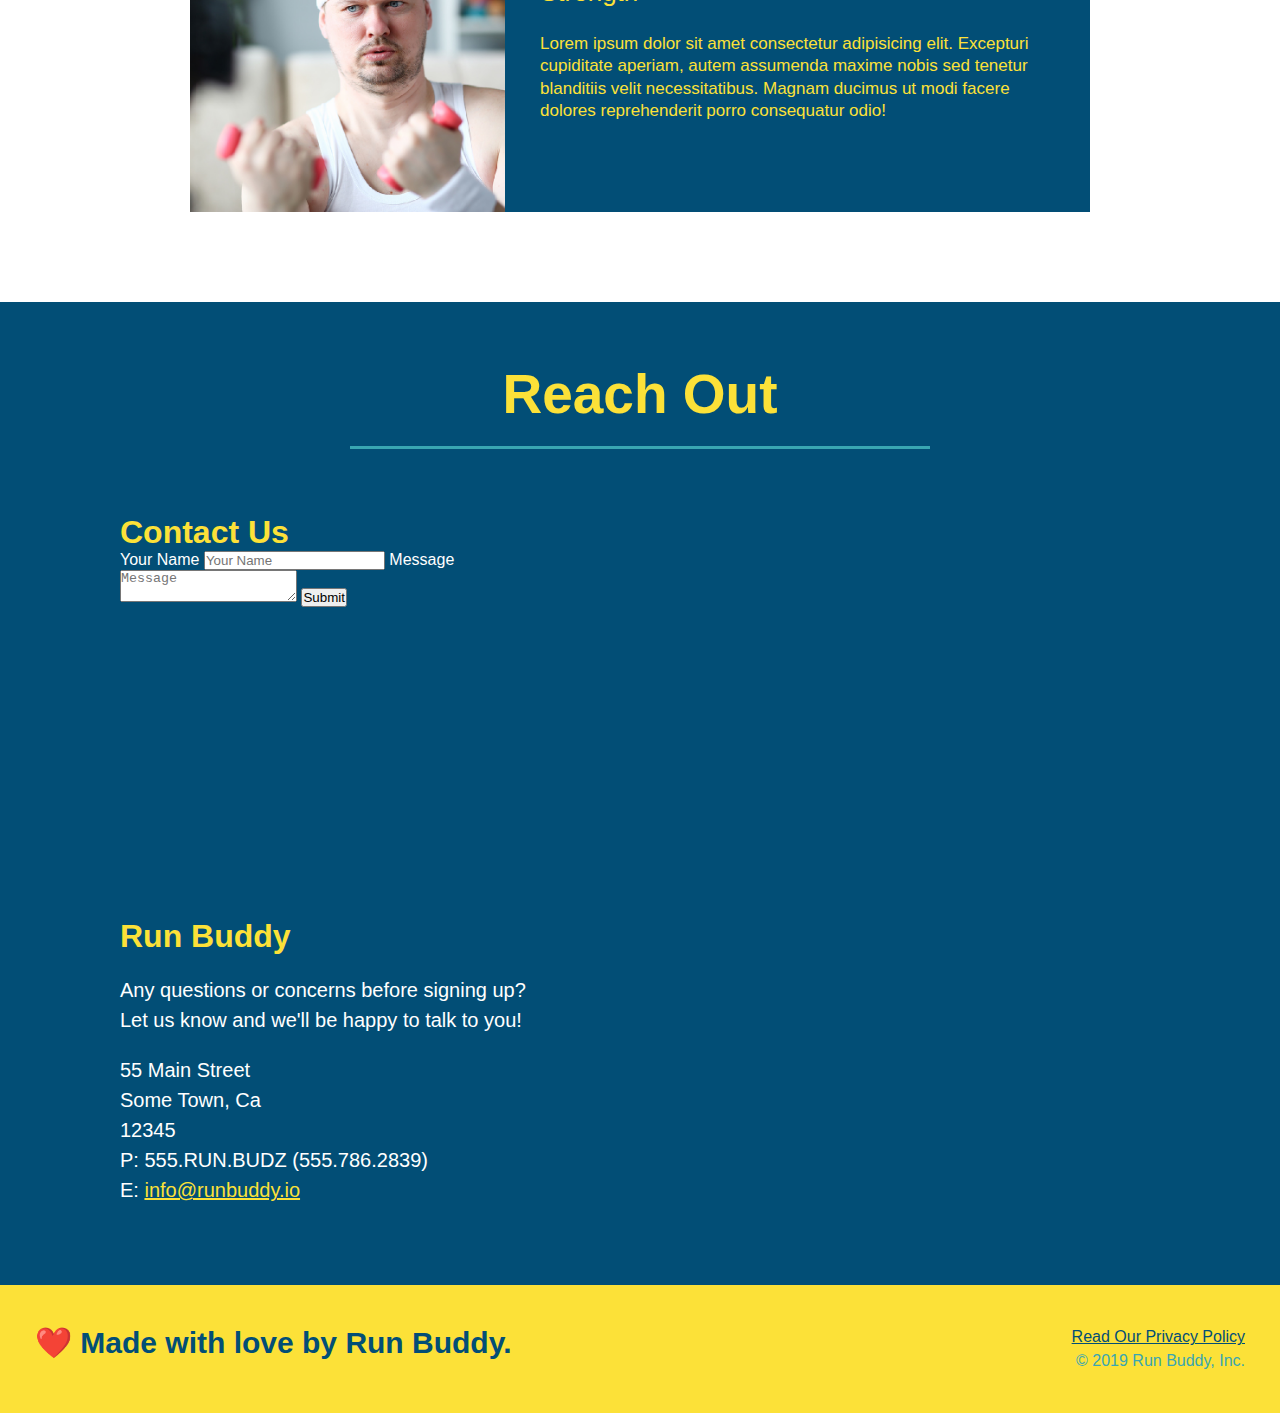
==== commit 31941048: "add flexbox to the steps" ====
--- a/index.html
+++ b/index.html
@@ -94,28 +94,56 @@
             <div class="flex-row">
                 <h2 class="section-title secondary-border">What You Do</h2>
             </div>
-            <div>
-                <img src="./assets/images/step-1.svg" alt="" />
-                <h3>Step 1: <span>Fill Out the Form Above.</span></h3>
-                <p>You're already here, so why not?</p>
-            </div>
-
-            <div>
-                <img src="./assets/images/step-2.svg" alt="" />
-                <h3>Step 2: <span>Consult with One of Our Trainers.</span></h3>
-                <p>Are you here to build muscle, lose weight, or just feel good?</p>
-            </div>
-
-            <div>
-                <img src="./assets/images/step-3.svg" alt="" />
-                <h3>Step 3: <span>Get Running.</span></h3>
-                <p>Hit the ground running (literally) once your trainer lays out your plan.</p>
-            </div>
-
-            <div>
-                <img src="./assets/images/step-4.svg" alt="" />
-                <h3>Step 4: <span>See Results.</span></h3>
-                <p>Bi-weekly checkins with your trainer will keep you focused</p>
+            <div class="step">
+                <h3>Step 1.</h3>
+                <div class="step-info">
+                    <div class="step-img">
+                        <img src="./assets/images/step-1.svg" alt="" />
+                    </div>
+                    <div class="step-text">
+                        <h4>Fill Out The Form Above</h4>
+                        <p>You're already here, so why not?</p>
+                    </div>
+                </div>
+            </div>
+
+            <div class="step">
+                <h3>Step 2.</h3>
+                <div class="step-info">
+                    <div class="step-img">
+                        <img src="./assets/images/step-2.svg" alt="" />
+                    </div>
+                    <div class="step-text">
+                        <h4>Consult with One of Our trainers.</h4>
+                        <p>Are you here to build muscle, lose weight, or just feel good?</p>
+                    </div>
+                </div>
+            </div>
+
+            <div class="step">
+                <h3>Step 3.</h3>
+                <div class="step-info">
+                    <div class="step-img">
+                        <img src="./assets/images/step-3.svg" alt="" />
+                    </div>
+                    <div class="step-text">
+                        <h4>Get Running</h4>
+                        <p>Hit the ground running (literally) once your trainer lays out your plan.</p>
+                    </div>
+                </div>
+            </div>
+
+            <div class="step">
+                <h3>Step 4.</h3>
+                <div class="step-info">
+                    <div class="step-img">
+                        <img src="./assets/images/step-4.svg" alt="" />
+                    </div>
+                    <div class="step-text">
+                        <h4>See Results</h4>
+                        <p>Bi-weekly checkins with your trainer will keep you focused</p>
+                    </div>
+                </div>
             </div>
         </section>
 
--- a/assets/css/style.css
+++ b/assets/css/style.css
@@ -171,28 +171,52 @@
     border-color: #39a6b2;
 }
 
-.steps div {
-    margin-bottom: 80px;
-}
-
-.steps img {
-    width: 15%;
-    margin: 10px 0; 
-}
-
-.steps h3 {
+.step h3 {
     color: #024e76;
     font-size: 46px;
-    margin-top: 10px;
-}
-
-.steps p {
+    flex: 1 30%;
+}
+
+.step-text p {
     color: #39a6b2;
-    font-size: 23px;
-}
-
-.steps span {
-    font-size: 38px;
+    font-size: 18px;
+}
+
+.step-text h4 {
+    font-size: 26px;
+    line-height: 1.5;
+    color: #024e76;
+}
+
+.step {
+    margin: 50px auto;
+    padding-bottom: 50px;
+    width: 80%;
+    border-bottom: 1px solid #39a6b2;
+    display: flex;
+    flex-wrap: wrap;
+    align-items: center;
+    justify-content: space-between;
+}
+
+.step-info {
+    flex: 2 70%;
+    display: flex;
+    flex-wrap: wrap;
+    align-items: center;
+}
+
+.step-img {
+    flex: 1 12%;
+    margin-right: 20px;
+}
+
+.step-img img {
+    max-width: 100%;
+}
+
+.step-text {
+    flex: 12;
 }
 
 .trainers {
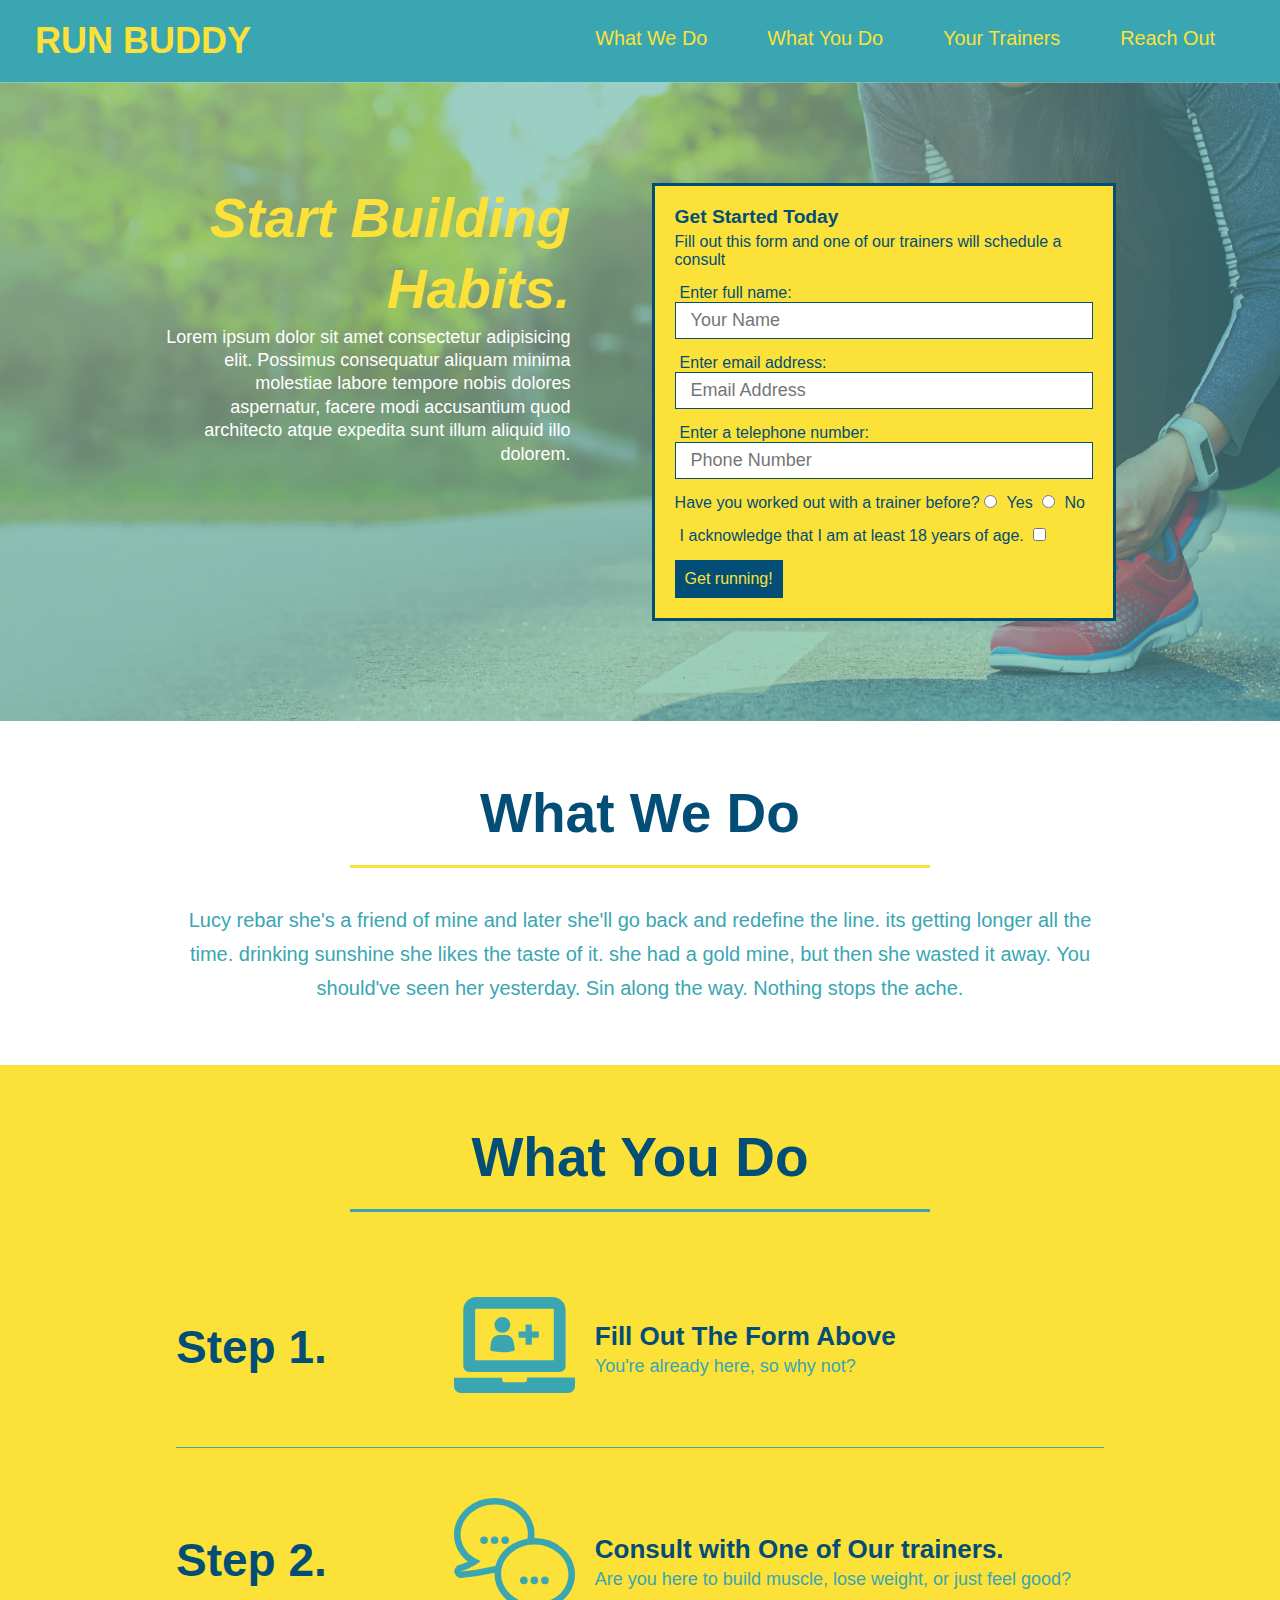
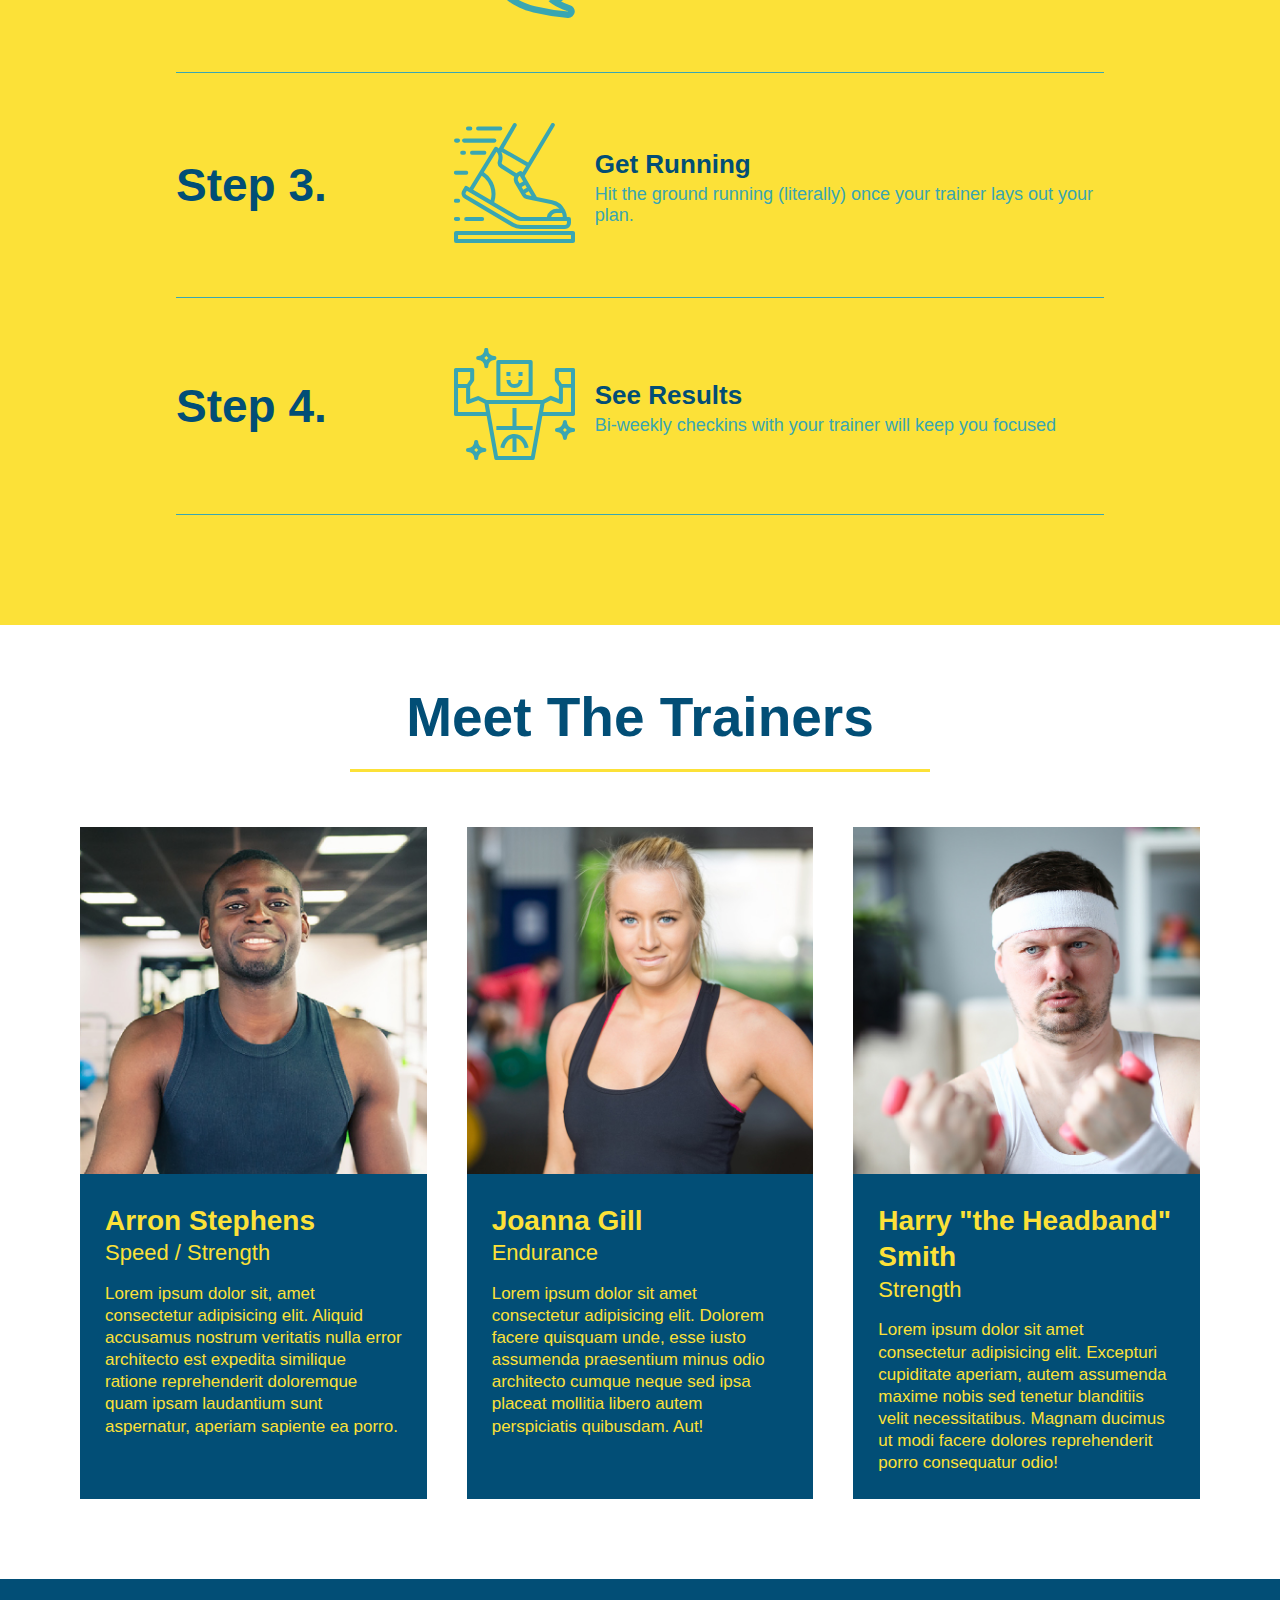
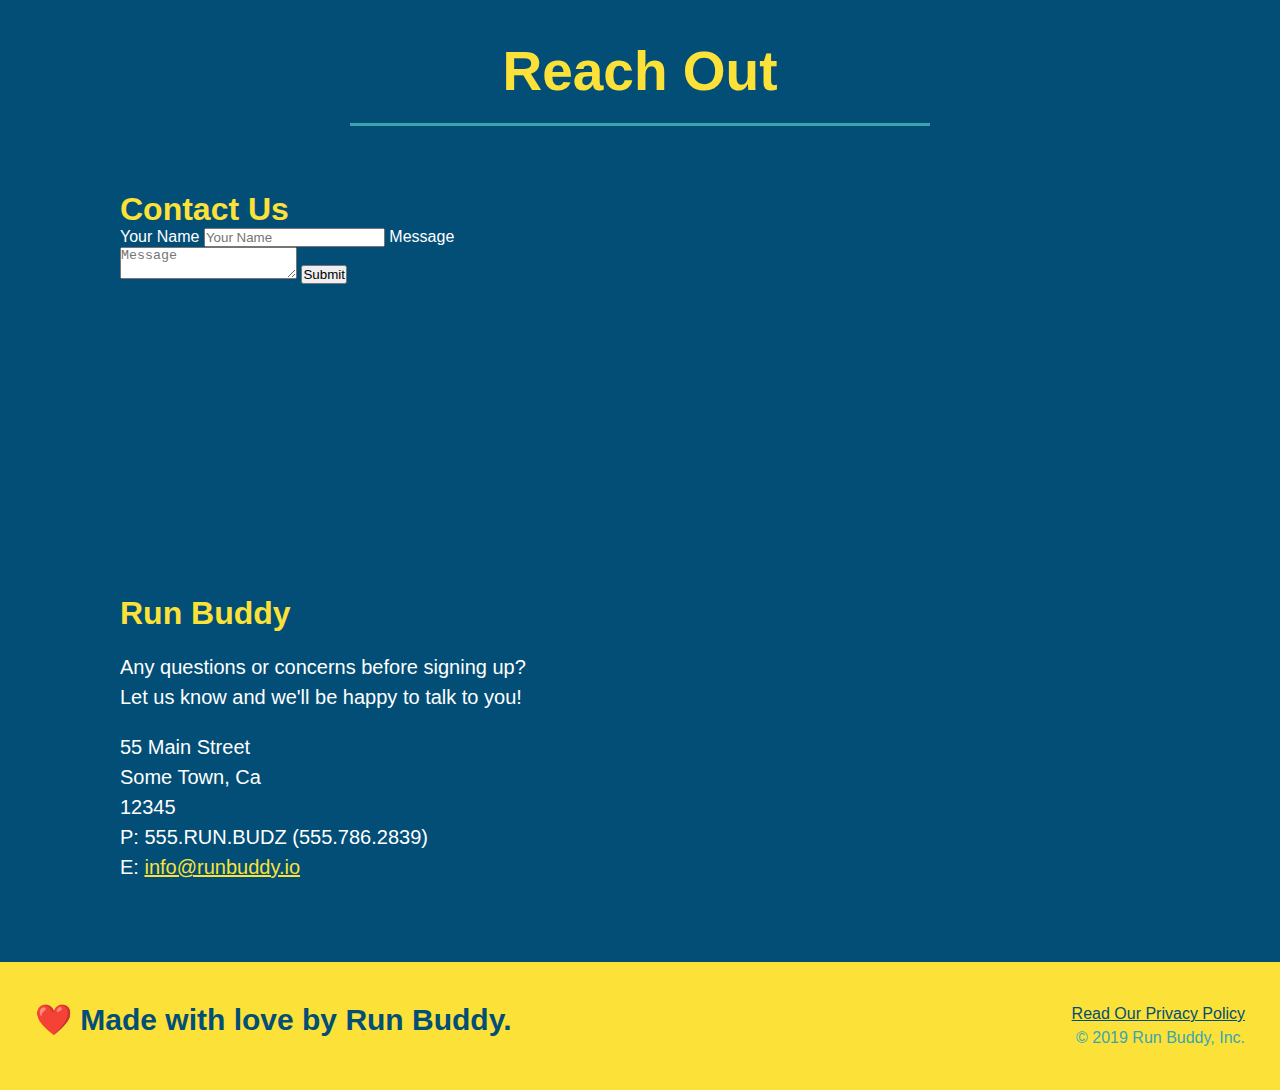
==== commit aaf92ae3: "add flexbox to the trainers" ====
--- a/index.html
+++ b/index.html
@@ -148,42 +148,44 @@
         </section>
 
         <!-- "meet the trainers" section -->
-        <section id="your-trainers" class="trainers">
+        <section id="your-trainers">
             <div class="flex-row">
                 <h2 class="section-title primary-border">Meet The Trainers</h2>
             </div>
-            <article class="trainer">
-                <img src="./assets/images/trainer-1.jpg" alt="Arron Stephens in his workout clothes, ready to pump iron" />
-                <div class="trainer-bio text-left">
-                    <h3>Arron Stephens</h3>
-                    <h4>Speed / Strength</h4>
-                    <p>
-                        Lorem ipsum dolor sit, amet consectetur adipisicing elit. Aliquid accusamus nostrum veritatis nulla error architecto est expedita similique ratione reprehenderit doloremque quam ipsam laudantium sunt aspernatur, aperiam sapiente ea porro.
-                    </p>
-                </div>
-            </article>
-            
-            <article class="trainer">
-                <div class="trainer-bio text-right">
-                    <h3>Joanna Gill</h3>
-                    <h4>Endurance</h4>
-                    <p>
-                        Lorem ipsum dolor sit amet consectetur adipisicing elit. Dolorem facere quisquam unde, esse iusto assumenda praesentium minus odio architecto cumque neque sed ipsa placeat mollitia libero autem perspiciatis quibusdam. Aut!
-                    </p>
-                </div>
-                <img src="./assets/images/trainer-2.jpg" alt="Joanna Gill cooling off after a workout" />
-            </article>
-
-            <article class="trainer">
-                <img src="assets/images/trainer-3.jpg" alt="Harry Smith wearing a headband and lifting comically small pink weights" />
-                <div class="trainer-bio text-left">
-                    <h3>Harry "the Headband" Smith</h3>
-                    <h4>Strength</h4>
-                    <p>
-                        Lorem ipsum dolor sit amet consectetur adipisicing elit. Excepturi cupiditate aperiam, autem assumenda maxime nobis sed tenetur blanditiis velit necessitatibus. Magnam ducimus ut modi facere dolores reprehenderit porro consequatur odio!
-                    </p>
-                </div>
-            </article>
+            <div class="trainers">
+                <article class="trainer">
+                    <img src="./assets/images/trainer-1.jpg" alt="Arron Stephens in his workout clothes, ready to pump iron" />
+                    <div class="trainer-bio">
+                        <h3 class="trainer-name">Arron Stephens</h3>
+                        <h4 class="trainer-role">Speed / Strength</h4>
+                        <p>
+                            Lorem ipsum dolor sit, amet consectetur adipisicing elit. Aliquid accusamus nostrum veritatis nulla error architecto est expedita similique ratione reprehenderit doloremque quam ipsam laudantium sunt aspernatur, aperiam sapiente ea porro.
+                        </p>
+                    </div>
+                </article>
+                
+                <article class="trainer">
+                    <img src="./assets/images/trainer-2.jpg" alt="Joanna Gill cooling off after a workout" />
+                    <div class="trainer-bio">
+                        <h3 class="trainer-name">Joanna Gill</h3>
+                        <h4 class="trainer-role">Endurance</h4>
+                        <p>
+                            Lorem ipsum dolor sit amet consectetur adipisicing elit. Dolorem facere quisquam unde, esse iusto assumenda praesentium minus odio architecto cumque neque sed ipsa placeat mollitia libero autem perspiciatis quibusdam. Aut!
+                        </p>
+                    </div>
+                </article>
+
+                <article class="trainer">
+                    <img src="assets/images/trainer-3.jpg" alt="Harry Smith wearing a headband and lifting comically small pink weights" />
+                    <div class="trainer-bio">
+                        <h3 class="trainer-name">Harry "the Headband" Smith</h3>
+                        <h4 class="trainer-role">Strength</h4>
+                        <p>
+                            Lorem ipsum dolor sit amet consectetur adipisicing elit. Excepturi cupiditate aperiam, autem assumenda maxime nobis sed tenetur blanditiis velit necessitatibus. Magnam ducimus ut modi facere dolores reprehenderit porro consequatur odio!
+                        </p>
+                    </div>
+                </article>
+            </div>
         </section>
 
         <!-- "reach out" section -->
--- a/assets/css/style.css
+++ b/assets/css/style.css
@@ -220,26 +220,27 @@
 }
 
 .trainers {
-
+    width: 100%;
+    margin: 0 auto;
+    display: flex;
+    flex-wrap: wrap;
+    justify-content: space-around;
 }
 
 .trainer {
-    width: 900px;
-    margin: 0 auto 30px auto;
+    margin: 20px;
     background: #024e76;
     color: #fce138;
-    overflow: auto;
+    flex: 1;
 }
 
 .trainer img {
-    width: 35%;
-    float: left;
+    width: 100%;
 }
 
 .trainer-bio {
-    padding: 35px;
-    float: left;
-    width: 65%;
+    padding: 25px;
+    line-height: 1.3;
 }
 
 .text-left {
@@ -255,19 +256,17 @@
 }
 
 .trainer-bio h3 {
-    font-size: 32px;
-    margin-bottom: 8px;
+    font-size: 28px;
 }
 
 .trainer-bio h4 {
     font-weight: lighter;
-    font-size: 26px;
-    margin-bottom: 25px;
+    font-size: 22px;
+    margin-bottom: 15px;
 }
 
 .trainer-bio p {
     font-size: 17px;
-    line-height: 1.3;
 }
 
 .contact {
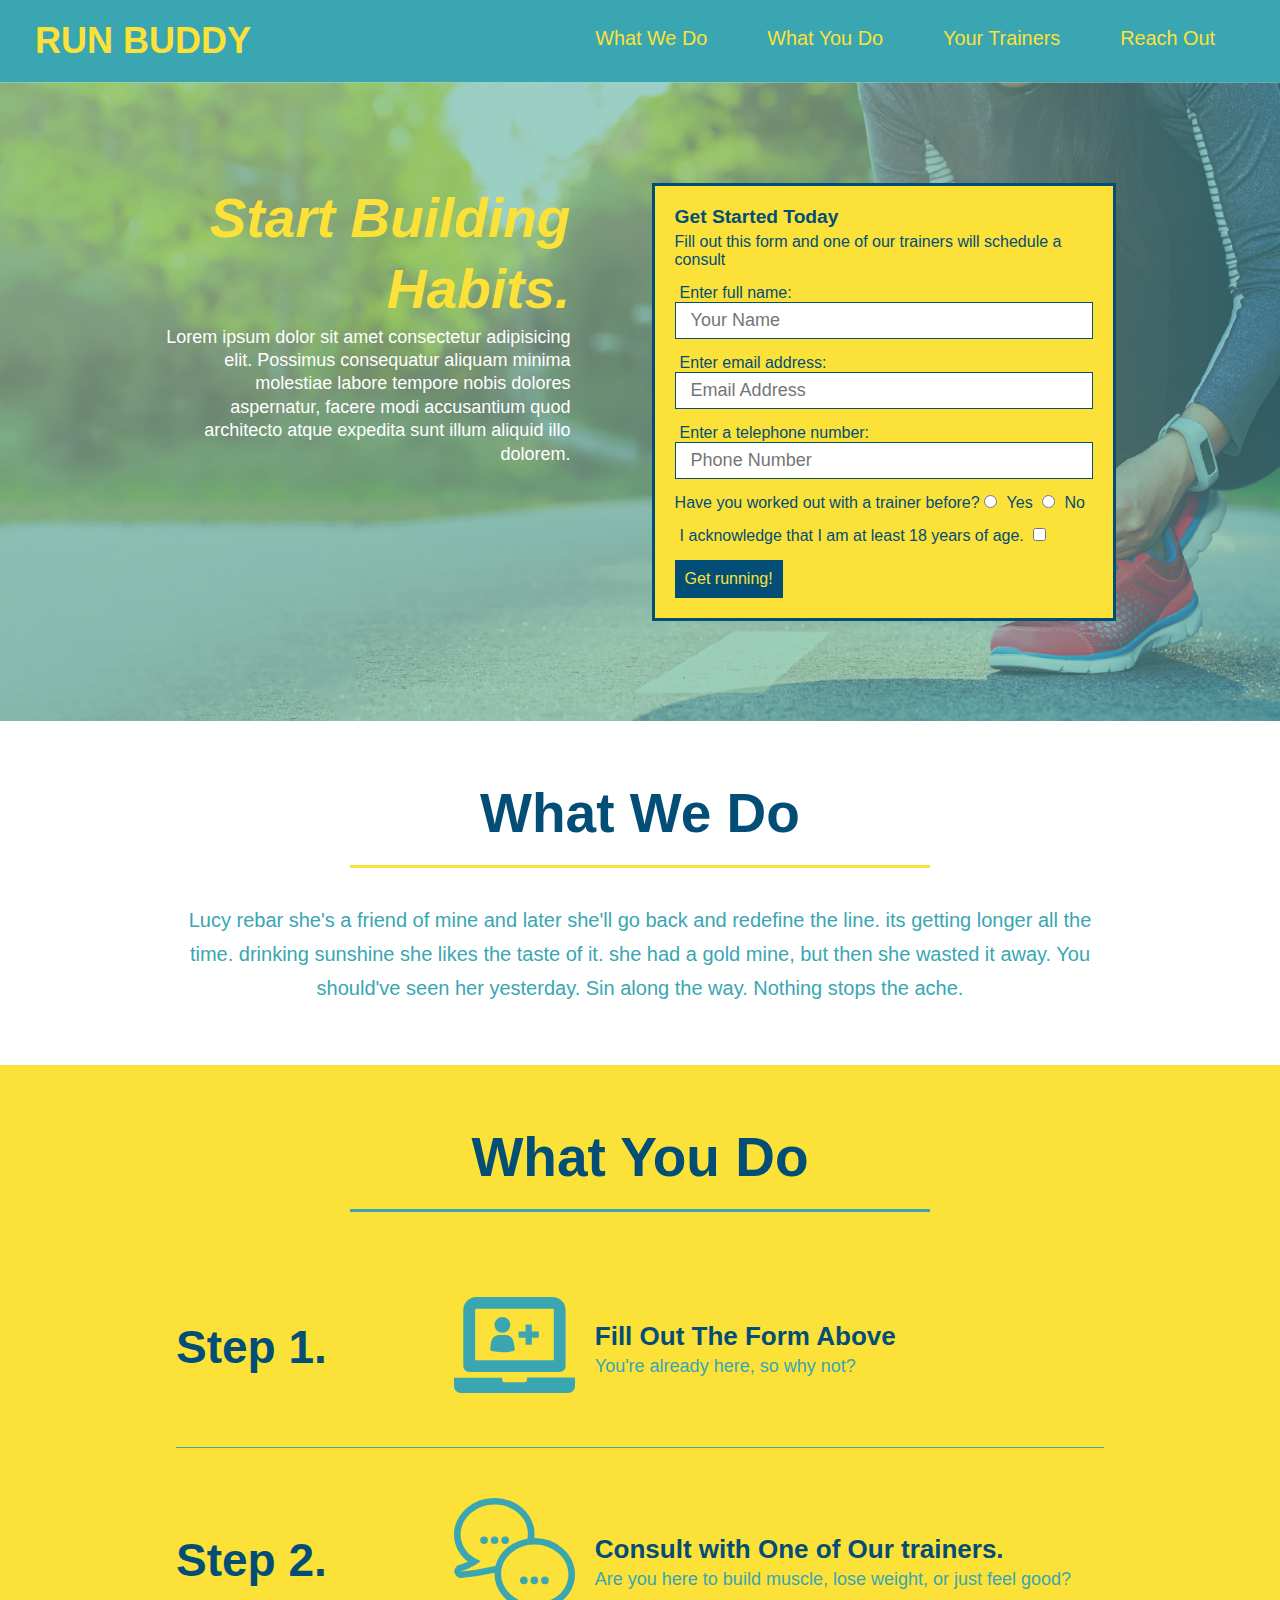
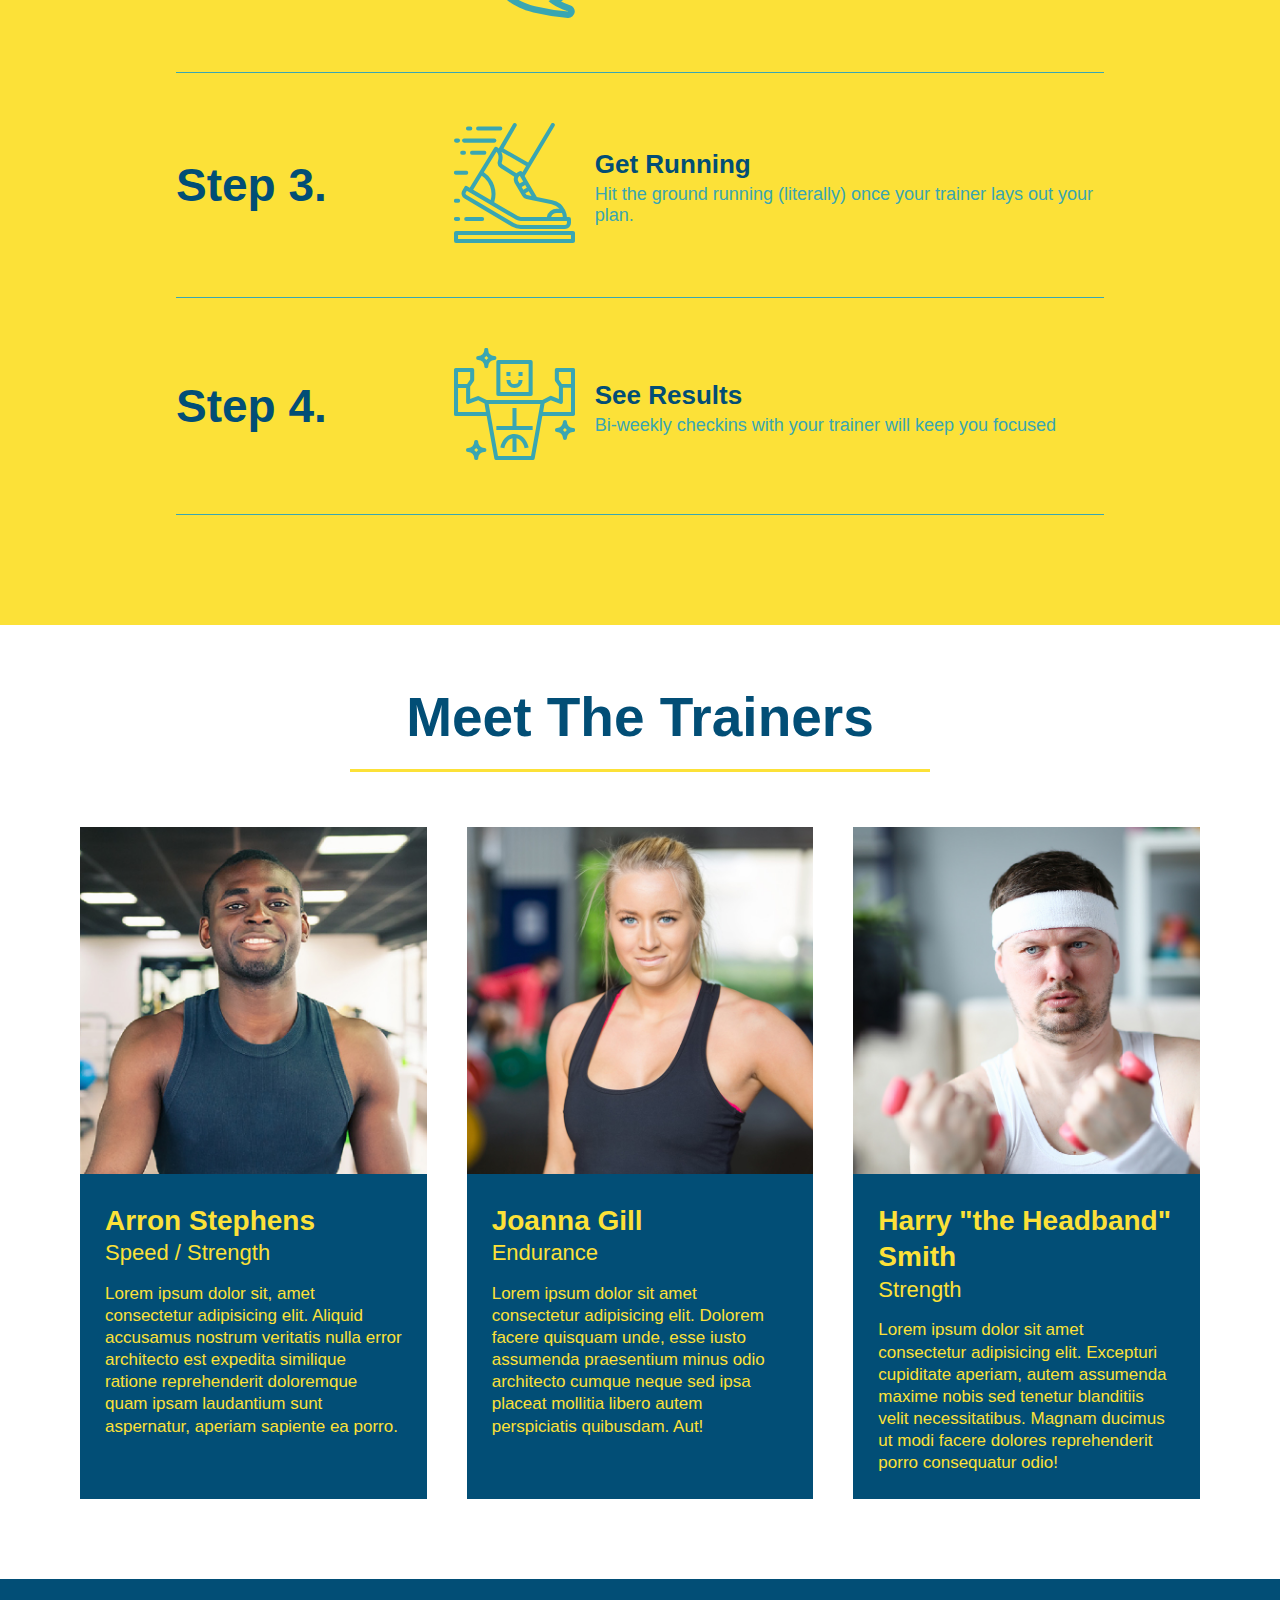
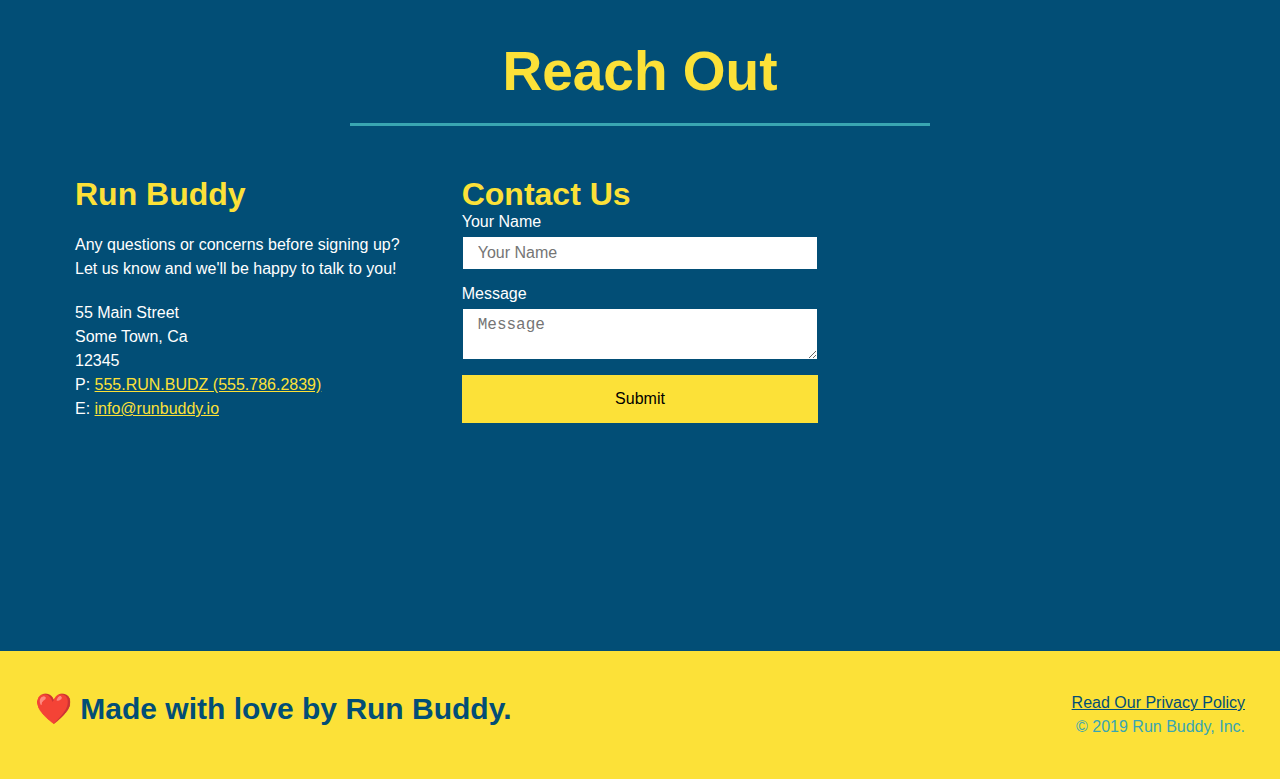
==== commit baa66400: "add flexbox to reach out section" ====
--- a/index.html
+++ b/index.html
@@ -194,25 +194,6 @@
                 <h2 class="section-title secondary-border">Reach Out</h2>
             </div>
             <div class="contact-info">
-                <div class="contact-form">
-                    <h3>Contact Us</h3>
-                    <form>
-                        <label for="contact-name">Your Name</label>
-                        <input type="text" id="contact-name" placeholder="Your Name" />
-
-                        <label for="contact-message">Message</label>
-                        <textarea id="contact-message" placeholder="Message"></textarea>
-
-                        <button type="submit">Submit</button>
-                    </form>
-                </div>
-                    <iframe src="https://www.google.com/maps/embed?pb=!1m18!1m12!1m3!1d3380.596406305768!2d-102.06782428562288!3d32.08016312649713!2m3!1f0!2f0!3f0!3m2!1i1024!2i768!4f13.1!3m3!1m2!1s0x86f961da2d18b9c7%3A0xd05dea5d76164d7b!2s2808%20Ranch%20Ave.%2C%20Midland%2C%20TX%2079705!5e0!3m2!1sen!2sus!4v1635562729281!5m2!1sen!2sus"
-                    width="400"
-                    height="400"
-                    style="border:0;"
-                    allowfullscreen=""
-                    loading="lazy">
-                    </iframe>
                 <div>
                     <h3>Run Buddy</h3>
                     <p> 
@@ -220,14 +201,34 @@
                         <br />
                         Let us know and we'll be happy to talk to you!
                     </p>
+                    
                     <address>
-                    55 Main Street <br />
-                    Some Town, Ca <br/>
-                    12345<br/>
-                    P: 555.RUN.BUDZ (555.786.2839)<br/>
-                    E: <a href="mailto:info@runbuddy.io">info@runbuddy.io</a>
+                        55 Main Street <br />
+                        Some Town, Ca <br/>
+                        12345<br/>
+                        P: <a href="tel.:555.786.2839">555.RUN.BUDZ (555.786.2839)</a><br/>
+                        E: <a href="mailto:info@runbuddy.io">info@runbuddy.io</a>
                     </address>
-                </div>
+                
+                </div>
+                
+                <div class="contact-form">
+                    <h3>Contact Us</h3>
+                    <form>
+                        <label for="contact-name">Your Name</label>
+                        <input type="text" id="contact-name" placeholder="Your Name" />
+
+                        <label for="contact-message">Message</label>
+                        <textarea id="contact-message" placeholder="Message"></textarea>
+
+                        <button type="submit">Submit</button>
+                    </form>
+                </div>
+                    
+                <iframe 
+                    src="https://www.google.com/maps/embed?pb=!1m18!1m12!1m3!1d3380.596406305768!2d-102.06782428562288!3d32.08016312649713!2m3!1f0!2f0!3f0!3m2!1i1024!2i768!4f13.1!3m3!1m2!1s0x86f961da2d18b9c7%3A0xd05dea5d76164d7b!2s2808%20Ranch%20Ave.%2C%20Midland%2C%20TX%2079705!5e0!3m2!1sen!2sus!4v1635562729281!5m2!1sen!2sus"
+                    frameborder="0" style="border:0" allowfullscreen></iframe>
+
             </div>
 
         </section>
--- a/assets/css/style.css
+++ b/assets/css/style.css
@@ -277,17 +277,22 @@
     color: #fce138;
 }
 
+.contact-info {
+    display: flex;
+    justify-content: space-between;
+    flex-wrap: wrap;
+}
+
+.contact-info > * {
+    flex: 1;
+    margin: 15px;
+}
+
 .contact-info iframe {
-    width: 400px;
     height: 400px;
 }
 
 .contact-info div {
-    width: 410px;
-    display: inline-block;
-    vertical-align: top;
-    text-align: left;
-    margin: 30px 0 0 60px;
     color: white;
 }
 
@@ -299,10 +304,30 @@
 .contact-info p, .contact-info address {
     margin: 20px 0;
     line-height: 1.5;
-    font-size: 20px;
+    font-size: 16px;
     font-style: normal;
 }
 
 .contact-info a {
     color: #fce138;
+}
+
+.contact-form input, .contact-form textarea {
+    border: 1px solid #024e76;
+    display: block;
+    padding: 7px 15px;
+    font-size: 16px;
+    color: #024e76;
+    width: 100%;
+    margin-bottom: 15px;
+    margin-top: 5px;
+}
+
+.contact-form button {
+    width: 100%;
+    border: none;
+    background: #fce138;
+    text-align: center;
+    padding: 15px 0;
+    font-size: 16px;
 }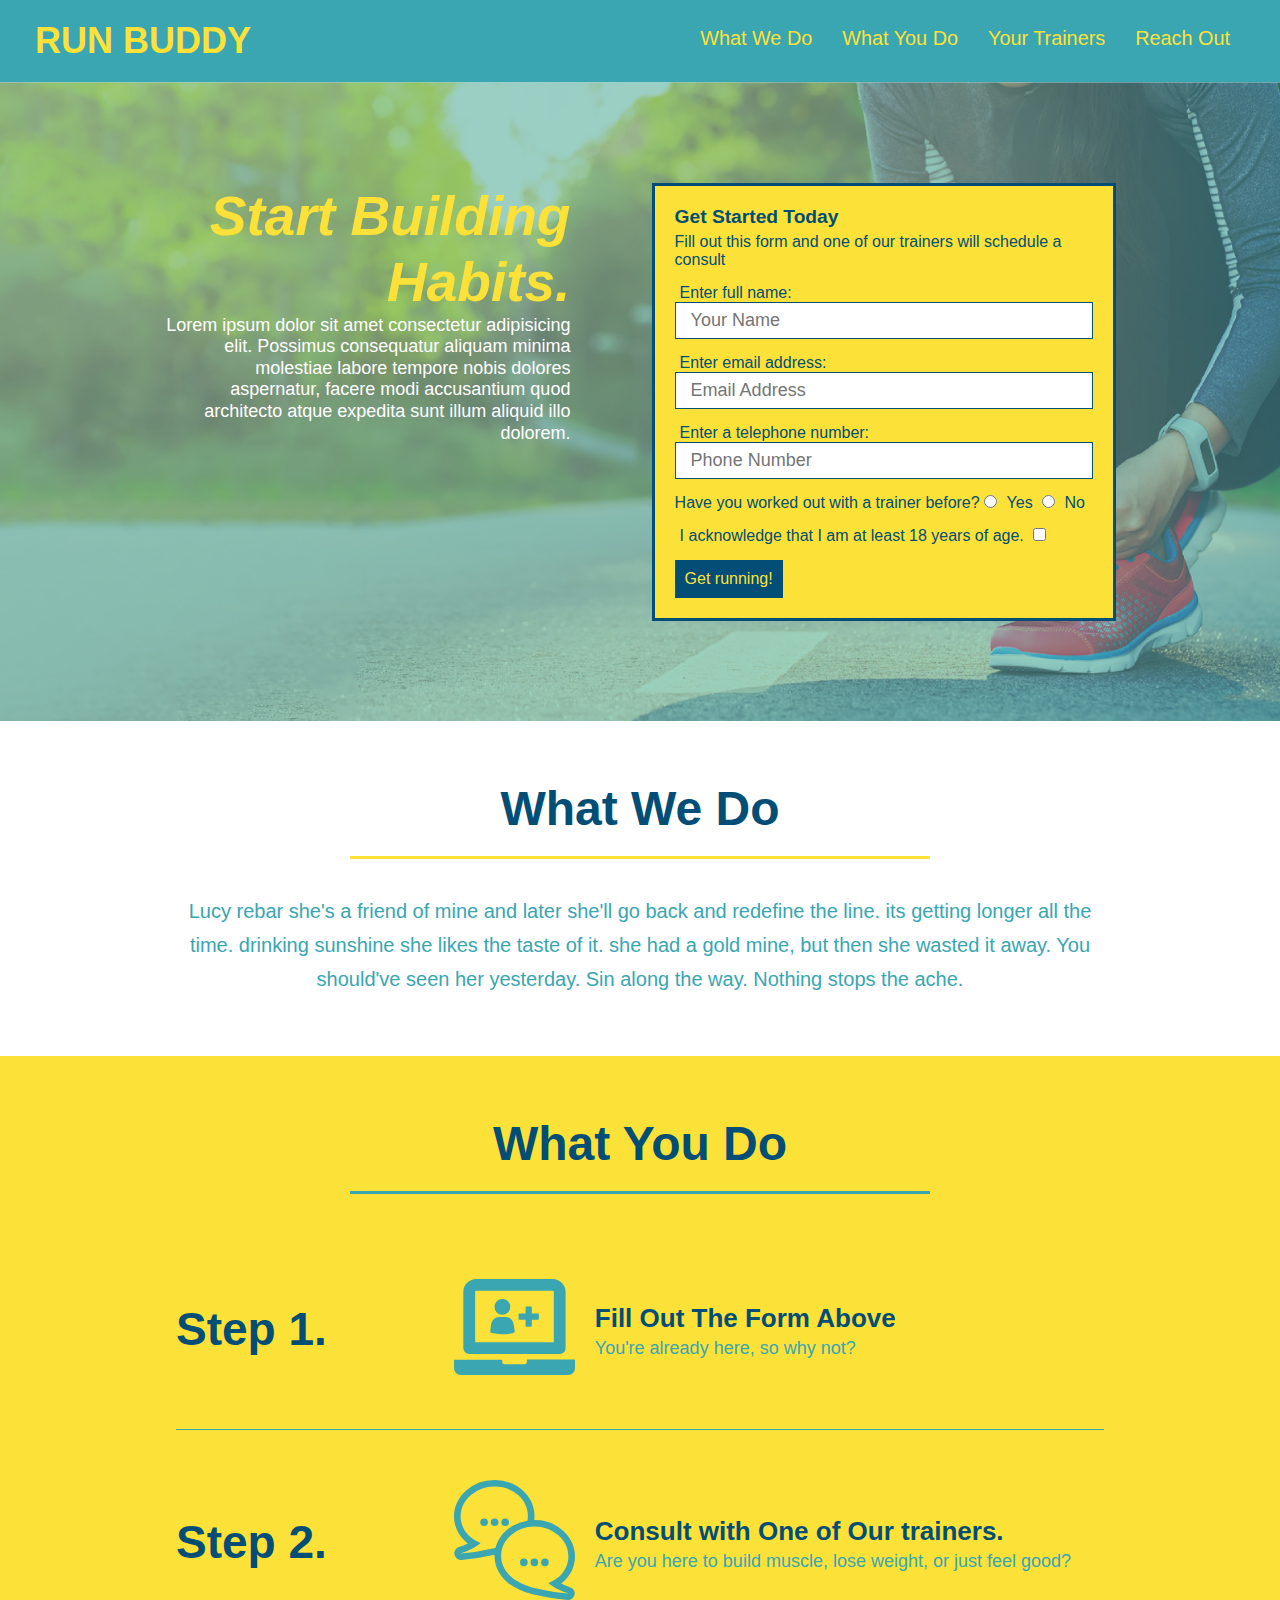
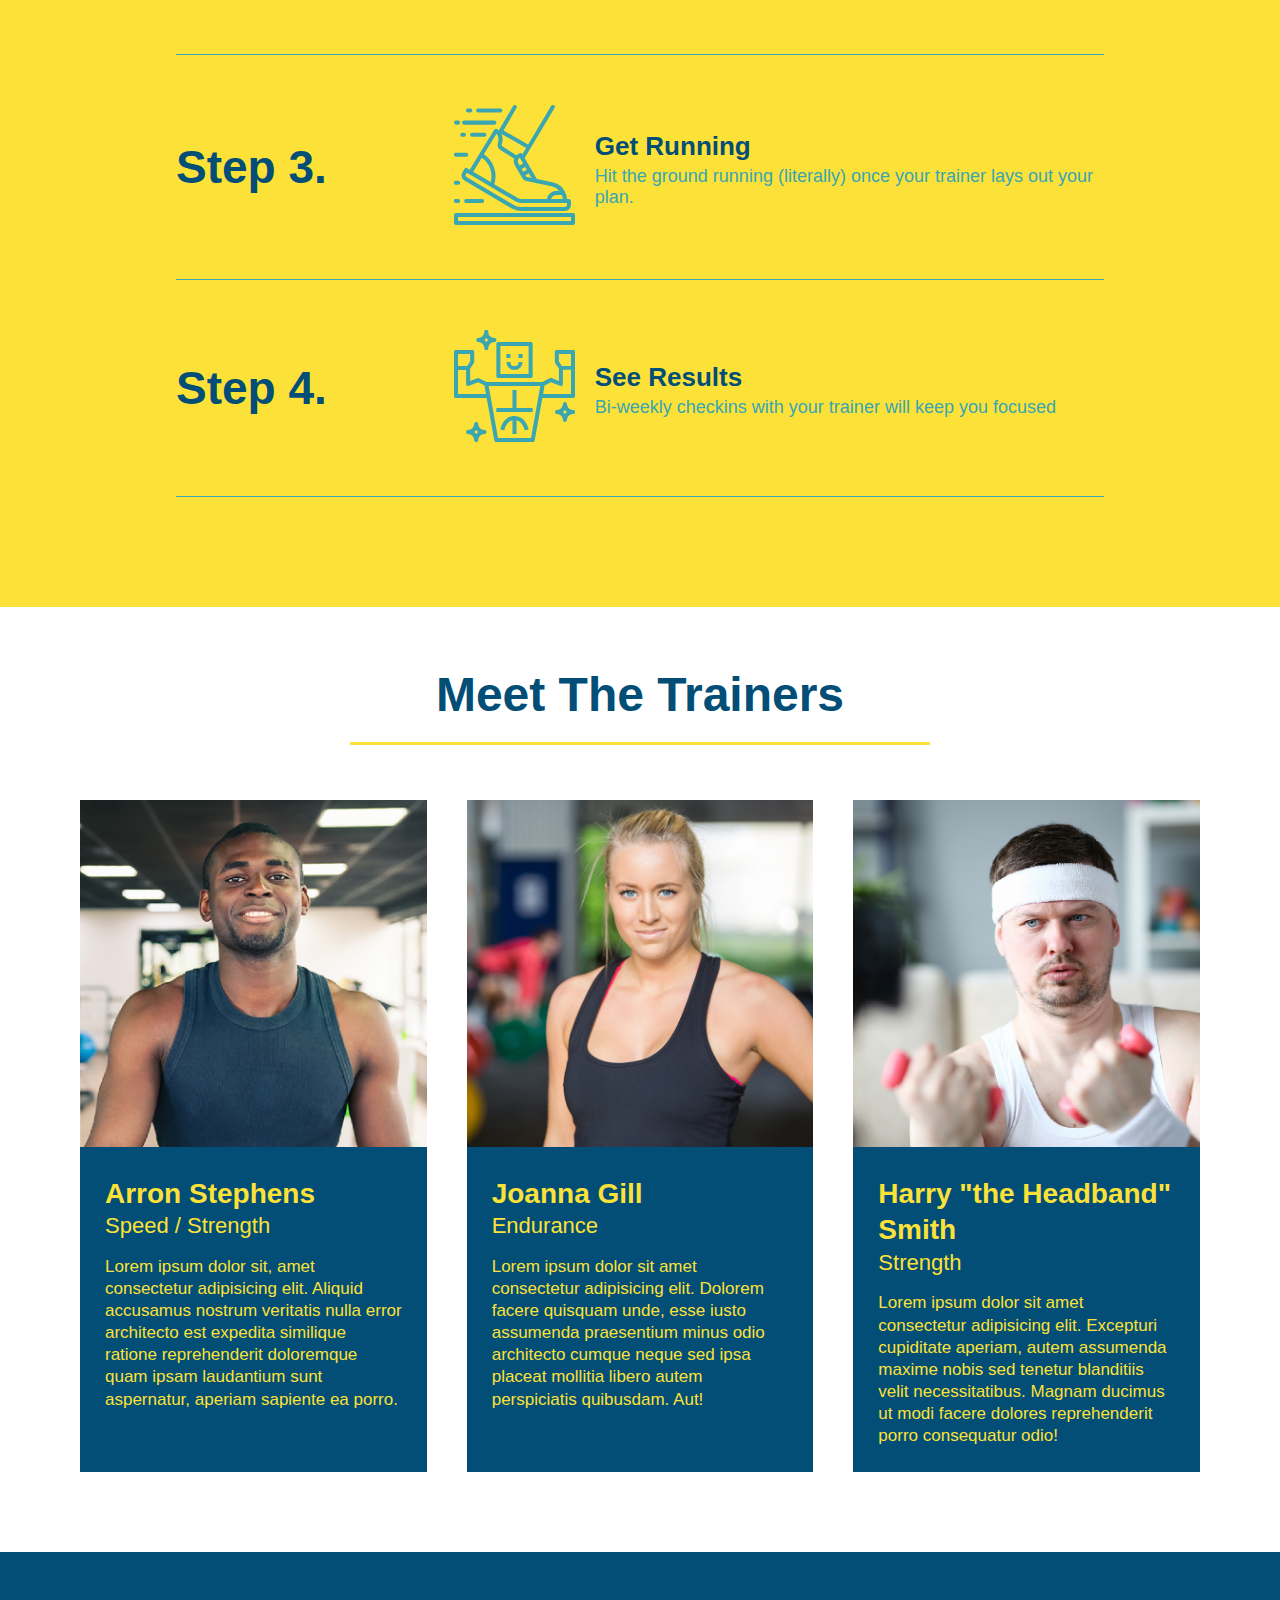
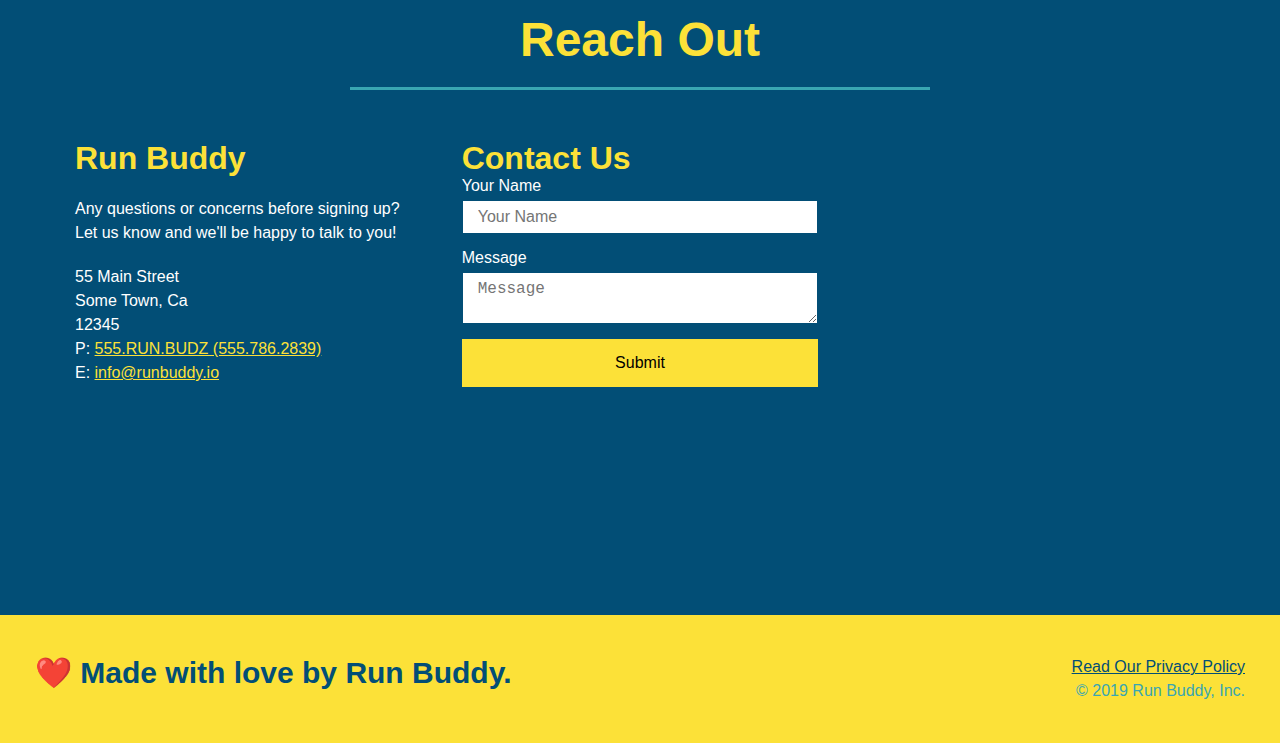
==== commit 7695f57c: "add media queries elements in style.css" ====
--- a/index.html
+++ b/index.html
@@ -3,7 +3,7 @@
    
     <head>
         <link rel="stylesheet" href="./assets/css/style.css" />
-        <meta charset="UTF-8" />
+        <meta charset="UTF-8" name="viewport" content="width=device-width, initial-scale=1.0" />
         <title>Run Buddy</title>
     </head>
     
--- a/assets/css/style.css
+++ b/assets/css/style.css
@@ -41,7 +41,7 @@
     list-style: none;
 }
 header nav ul li a {
-    margin: 0 30px;
+    padding: 10px 15px;
     font-weight: lighter;
     font-size: 1.55vw;
 }
@@ -81,6 +81,7 @@
     display: flex;
     justify-content: center;
     flex-wrap: wrap;
+    align-items: flex-start;
 }
 
 .hero-form {
@@ -100,7 +101,7 @@
     margin: 3.5%;
     color: #fff;
     font-size: 18px;
-    line-height: 1.3;
+    line-height: 1.2;
 }
 
 .hero-cta h2 {
@@ -154,7 +155,7 @@
 }
 
 .section-title {
-    font-size: 55px;
+    font-size: 48px;
     color: #024e76;
     border-bottom: 3px solid;
     padding-bottom: 20px;
@@ -330,4 +331,19 @@
     text-align: center;
     padding: 15px 0;
     font-size: 16px;
+}
+
+/* MEDIA QUERY FOR SMALLER DESKTOP SCREENS AND SMALLER */
+@media screen and (max-width: 980px) {
+ 
+}
+
+/* MEDIA QUERY FOR TABLETS AND SMALLER */
+@media screen and (max-width: 768px) {
+
+}
+
+/* MEDIA QUERY FOR MOBILE PHONES AND SMALLER */
+@media screen and (max-width: 575px) {
+
 }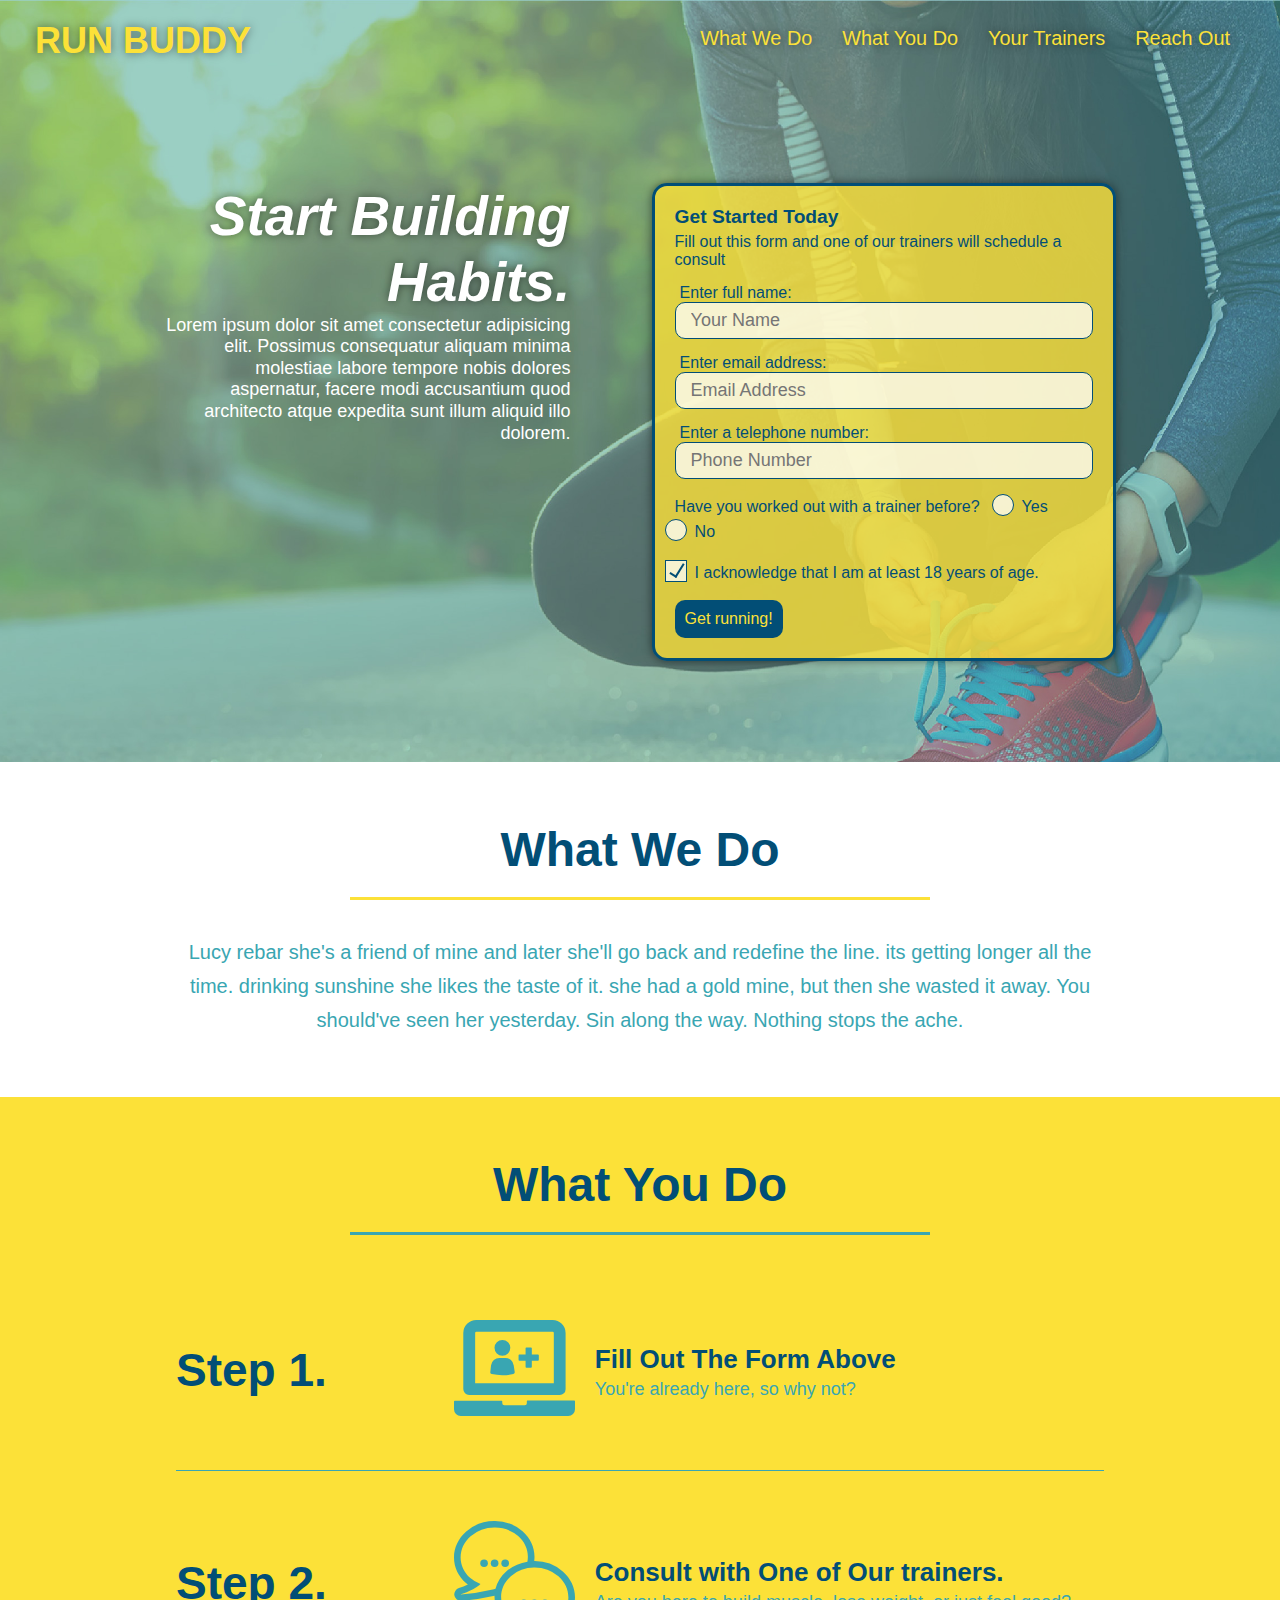
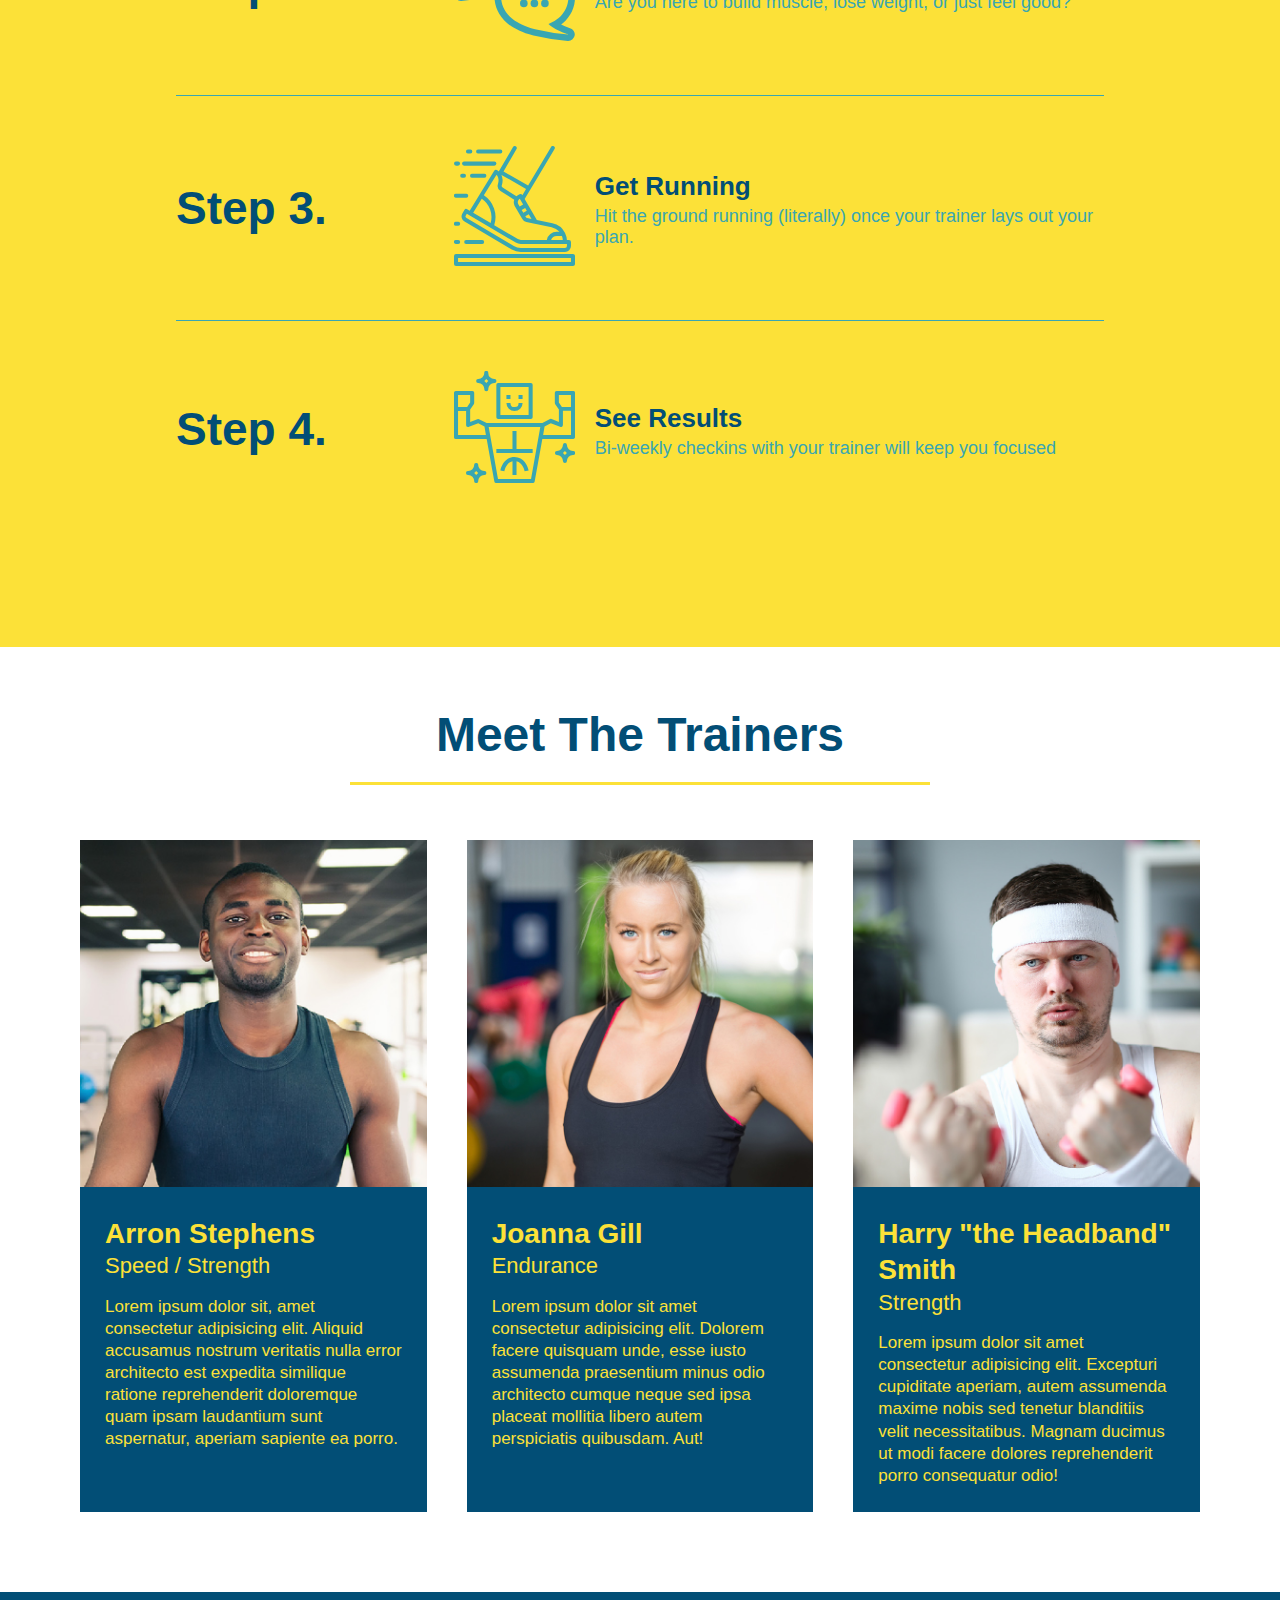
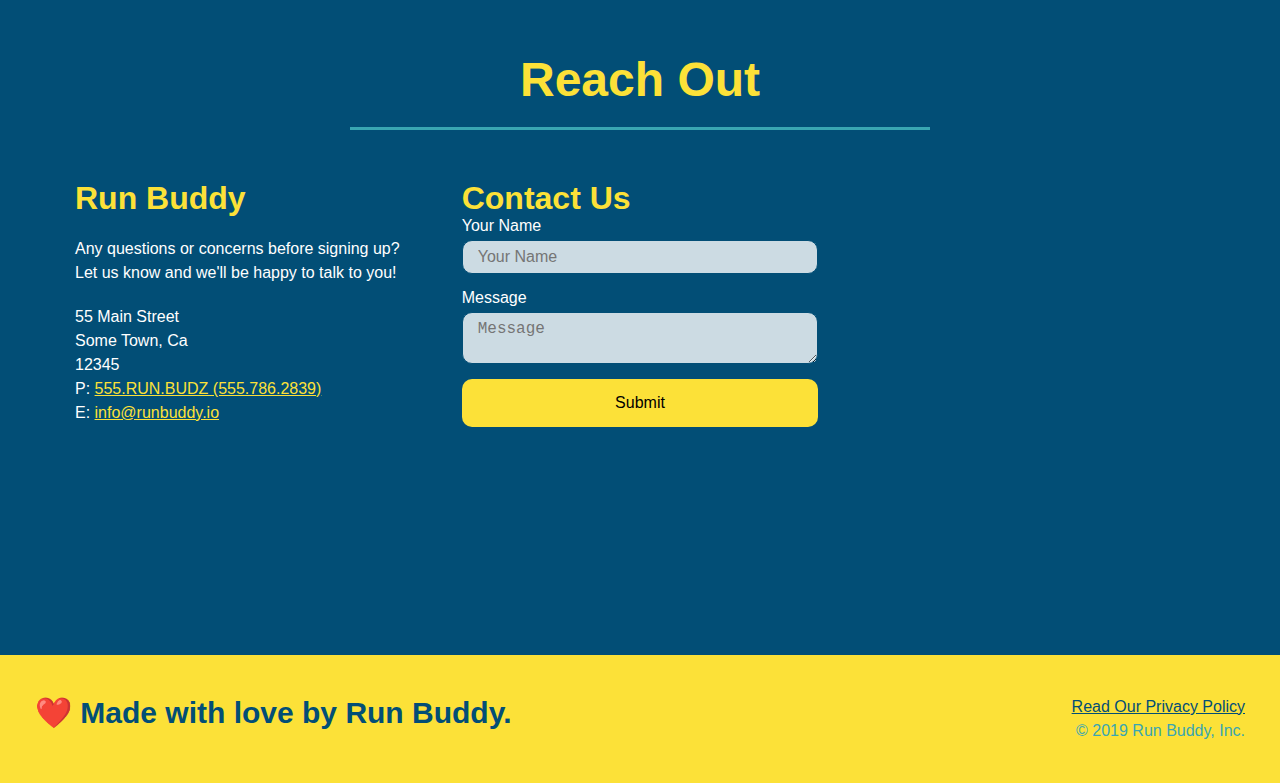
==== commit d3f1431e: "final css touches" ====
--- a/index.html
+++ b/index.html
@@ -59,16 +59,22 @@
                 <input class ="form-input" type="tel" placeholder="Phone Number" name="phone" id="phone" />
                 <p>
                     Have you worked out with a trainer before?
-                    <input type="radio" name="trainer-confirm" id="trainer-yes" />
-                    <label for="trainer-yes">Yes</label>
-                    <input type="radio" name="trainer-confirm" id="trainer-no" />
-                    <label for="trainer-no">No</label>
+                    <span class="radio-wrapper">
+                        <input type="radio" name="trainer-confirm" id="trainer-yes" />
+                        <label for="trainer-yes">Yes</label>
+                    </span>
+                    <span class="radio-wrapper">
+                        <input type="radio" name="trainer-confirm" id="trainer-no" />
+                        <label for="trainer-no">No</label>
+                    </span>
                 </p>
                 <p>
-                    <label for="18-yes">
+                    <span class="checkbox-wrapper">
+                        <label for="18-yes">
                         I acknowledge that I am at least 18 years of age.
-                    </label>
-                    <input type="checkbox" name="age-confirm" id="18-yes" />
+                        </label>
+                        <input type="checkbox" name="age-confirm" id="18-yes" />
+                    </span>
                 </p>
                 <button type="submit">
                     Get running!
--- a/assets/css/style.css
+++ b/assets/css/style.css
@@ -4,29 +4,44 @@
     box-sizing: border-box;
 }
 
+:root {
+    --primary-color: #fce138;
+    --secondary-color: #024e76;
+    --tertiary-color: #39a6b2;
+}
+
 body {
     /* use this format to create CSS comments */
-    color: #39a6b2;
+    color: var(--tertiary-color);
     font-family: Helvetica, Arial, sans-serif;
 }
 header {
     padding: 20px 35px;
-    background-color: #39a6b2;
+    background-color: var(--tertiary-color);
     display: flex;
     justify-content: space-between;
     flex-wrap: wrap;
+    position: -webkit-sticky;
+    position: sticky;
+    top: 0;
+    background-image: url("../images/hero-bg.jpg");
+    background-size: cover;
+    background-position: 80%;
+    background-attachment: fixed;
+    z-index: 9999;
 }
 
 header h1 {
     font-weight: bold;
     font-size: 36px;
-    color: #fce138;
+    color: var(--primary-color);
     margin: 0;
+    text-shadow: 0 0 10px rgba(0, 0, 0, 0.5);
 }
 
 header a {
     text-decoration: none;
-    color: #fce138;
+    color: var(--primary-color);
 }
 
 header nav {
@@ -44,10 +59,18 @@
     padding: 10px 15px;
     font-weight: lighter;
     font-size: 1.55vw;
+    text-shadow: 0 0 10px rgba(0, 0, 0, 0.5);
+}
+
+header nav ul li a:hover {
+    background: var(--primary-color);
+    color: var(--secondary-color);
+    border-radius: 15px;
+    text-shadow: none;
 }
 
 footer {
-    background:#fce138;
+    background: var(--primary-color);
     width: 100%;
     padding: 40px 35px;
     display: flex;
@@ -56,7 +79,7 @@
 }
 
 footer h2 {
-    color: #024e76;
+    color: var(--secondary-color);
     font-size: 30px;
     margin: 0;
 }
@@ -67,7 +90,7 @@
 }
 
 footer a {
-    color: #024e76;
+    color: var(--secondary-color);
 }
 
 section {
@@ -77,22 +100,25 @@
 .hero {
     background-image: url("../images/hero-bg.jpg");
     background-size: cover;
-    background-position: center;
+    background-position: 80%;
     display: flex;
     justify-content: center;
     flex-wrap: wrap;
     align-items: flex-start;
+    background-attachment: fixed;
 }
 
 .hero-form {
-    color: #024e76;
-    background-color: #fce138;
+    color: var(--secondary-color);
+    background-color: rgba(252, 225, 56, 0.8);
     padding: 20px;
     border-style: solid;
     border-width: 3px;
-    border-color: #024e76;
+    border-color: var(--secondary-color);
     width: 40%;
     margin: 3.5%;
+    box-shadow: 0 0 10px rgba(0, 0, 0, 0.5);
+    border-radius: 15px;
 }
 
 .hero-cta {
@@ -107,7 +133,8 @@
 .hero-cta h2 {
     font-style: italic;
     font-size: 55px;
-    color: #fce138;
+    color: (var(--primary-color));
+    text-shadow: 0 0 10px rgba(0, 0, 0, 0.5);
 }
 
 .hero-form h3 {
@@ -126,7 +153,14 @@
     width: 100%;
     padding: 7px 15px;
     margin-bottom: 15px;
-    border: 1px solid #024e76;
+    border: 1px solid var(--secondary-color);
+    border-radius: 10px;
+    background-color: rgba(255,255,255, 0.75);
+}
+
+.form-input:focus {
+    background-color: rgba(255,255,255, 1);
+    outline: none;
 }
 
 .hero-form label {
@@ -134,16 +168,21 @@
 }
 
 .hero-form button {
-    color:#fce138;
-    background-color: #024e76;
+    color: var(--primary-color);
+    background-color: var(--secondary-color);
     padding:10px 10px;
     border: none;
     font-size: 16px;
+    border-radius: 10px;
+}
+
+.hero-form button:hover {
+    background-color: var(--tertiary-color);
 }
 
 .intro p {
     line-height: 1.7;
-    color: #39a6b2;
+    color: var(--tertiary-color);
     width: 80%;
     font-size: 20px;
     margin: 0 auto;
@@ -151,12 +190,12 @@
 }
 
 .steps {
-    background: #fce138;
+    background: var(--primary-color);
 }
 
 .section-title {
     font-size: 48px;
-    color: #024e76;
+    color: var(--secondary-color);
     border-bottom: 3px solid;
     padding-bottom: 20px;
     text-align: center;
@@ -165,39 +204,43 @@
 }
 
 .primary-border {
-    border-color: #fce138;
+    border-color: var(--primary-color);
 }
 
 .secondary-border {
-    border-color: #39a6b2;
+    border-color: var(--tertiary-color);
 }
 
 .step h3 {
-    color: #024e76;
+    color: var(--secondary-color);
     font-size: 46px;
     flex: 1 30%;
 }
 
 .step-text p {
-    color: #39a6b2;
+    color: var(--tertiary-color);
     font-size: 18px;
 }
 
 .step-text h4 {
     font-size: 26px;
     line-height: 1.5;
-    color: #024e76;
+    color: var(--secondary-color);
 }
 
 .step {
     margin: 50px auto;
     padding-bottom: 50px;
     width: 80%;
-    border-bottom: 1px solid #39a6b2;
     display: flex;
     flex-wrap: wrap;
     align-items: center;
     justify-content: space-between;
+    border-bottom: 1px solid var(--tertiary-color);
+}
+
+.step:last-child {
+    border-bottom: none;
 }
 
 .step-info {
@@ -230,8 +273,8 @@
 
 .trainer {
     margin: 20px;
-    background: #024e76;
-    color: #fce138;
+    background: var(--secondary-color);
+    color: var(--primary-color);
     flex: 1;
 }
 
@@ -271,11 +314,11 @@
 }
 
 .contact {
-    background: #024e76;
+    background: var(--secondary-color);
 }
 
 .contact h2 {
-    color: #fce138;
+    color: var(--primary-color);
 }
 
 .contact-info {
@@ -298,7 +341,7 @@
 }
 
 .contact-info h3 {
-    color: #fce138;
+    color: var(--primary-color);
     font-size: 32px;
 }
 
@@ -310,40 +353,210 @@
 }
 
 .contact-info a {
-    color: #fce138;
+    color: var(--primary-color);
 }
 
 .contact-form input, .contact-form textarea {
-    border: 1px solid #024e76;
+    border: 1px solid var(--secondary-color);
     display: block;
     padding: 7px 15px;
     font-size: 16px;
-    color: #024e76;
+    color: var(--secondary-color);
     width: 100%;
     margin-bottom: 15px;
     margin-top: 5px;
+    border-radius: 10px;
+    background-color: rgba(255,255,255, 0.8)
+}
+
+.contact-form input:focus, .contact-form textarea:focus {
+    background-color: rgba(255,255,255, 1);
+    outline: none;
 }
 
 .contact-form button {
     width: 100%;
     border: none;
-    background: #fce138;
+    background: var(--primary-color);
     text-align: center;
     padding: 15px 0;
     font-size: 16px;
+    border-radius: 10px;
+}
+
+.contact-form button:hover {
+    color: var(--primary-color);
+    background: var(--tertiary-color);
+}
+
+.checkbox-wrapper input, .radio-wrapper input {
+    opacity: 0;
+}
+
+.checkbox-wrapper label, .radio-wrapper label {
+    position: relative;
+    left: 10px;
+    margin: 10px;
+    line-height: 1.6;
+}
+
+.checkbox-wrapper label::before, .radio-wrapper label::before {
+    content: "";
+    height: 20px;
+    width: 20px;
+    background: rgba(255, 255, 255, 0.75);
+    border: 1px solid var(--secondary-color);
+    position: absolute;
+    top: -4px;
+    left: -30px;
+}
+
+.radio-wrapper label::before {
+    border-radius: 50%;
+}
+
+.radio-wrapper label::after {
+    content: "";
+    width: 20px;
+    height: 20px;
+    border-radius: 50%;
+    background: var(--secondary-color);
+    position: absolute;
+    left: -29px;
+    top: -3px;
+    background-image: radial-gradient(circle, var(--tertiary-color), #024e76);
+}
+
+.checkbox-wrapper label::after {
+    content: "";
+    height: 6px;
+    width: 14px;
+    border-left: 2px solid var(--secondary-color);
+    border-bottom: 2px solid var(--secondary-color);
+    position: absolute;
+    left: -26px;
+    top: 1px;
+    transform: rotate(-58deg);
+}
+
+.checkbox-wrapper input + label::after,
+.radio-wrapper input + label::after {
+    content: none;
+}
+
+.checkbox-wrapper input:checked + label::after,
+.radio-wrapper input:checked + label::after {
+    content: "";
 }
 
 /* MEDIA QUERY FOR SMALLER DESKTOP SCREENS AND SMALLER */
 @media screen and (max-width: 980px) {
- 
+    header {
+        padding-bottom: 0;
+        justify-content: center;
+        position: relative;
+    }
+
+    header h1 {
+        width: 100%;
+        text-align: center;
+    }
+
+    header nav ul {
+        margin-top: 20px;
+        width: 100%;
+        justify-content: center;
+    }
+
+    header nav ul li a {
+        font-size: 20px;
+    }
+
+    footer h2, footer div {
+        text-align: center;
+        width: 100%;
+    }
+
+    .hero-cta, .hero-form {
+        width: 100%;
+    }
+
+    .hero-cta {
+        text-align: center;
+    }
+
+    .section-title {
+        width: 80%;
+    }
+
+    .trainer {
+        flex: 0 70%;
+    }
+
+    .contact-info iframe {
+        flex: 1 100%;
+    }
 }
 
 /* MEDIA QUERY FOR TABLETS AND SMALLER */
 @media screen and (max-width: 768px) {
+    section {
+        padding: 30px 15px;
+    }
+
+    .step h3 {
+        flex: 1 100%;
+        text-align: center;
+    }
+
+    .step-info {
+        flex: 2 100%;
+        text-align: center;
+        justify-content: center;
+    }
+
+    .step-img {
+        flex: 0 32%;
+        margin-right: 0;
+        margin-top: 15px;
+        margin-bottom: 15px;
+    }
+
+    .step-text {
+        flex: 100%;
+    }
 
 }
 
 /* MEDIA QUERY FOR MOBILE PHONES AND SMALLER */
 @media screen and (max-width: 575px) {
 
+    .hero-form button {
+        width: 100%;
+    }
+
+    .section-title {
+        width: 95%;
+    }
+
+    .intro p {
+        width: 100%
+    }
+
+    .trainer {
+        flex: 0 100%;
+    }
+
+    .contact-info {
+        text-align: center;
+    }
+
+    .contact-info > * {
+        flex: 0 100%;
+    }
+
+    .contact-form {
+        order: 3;
+    }
+
 }